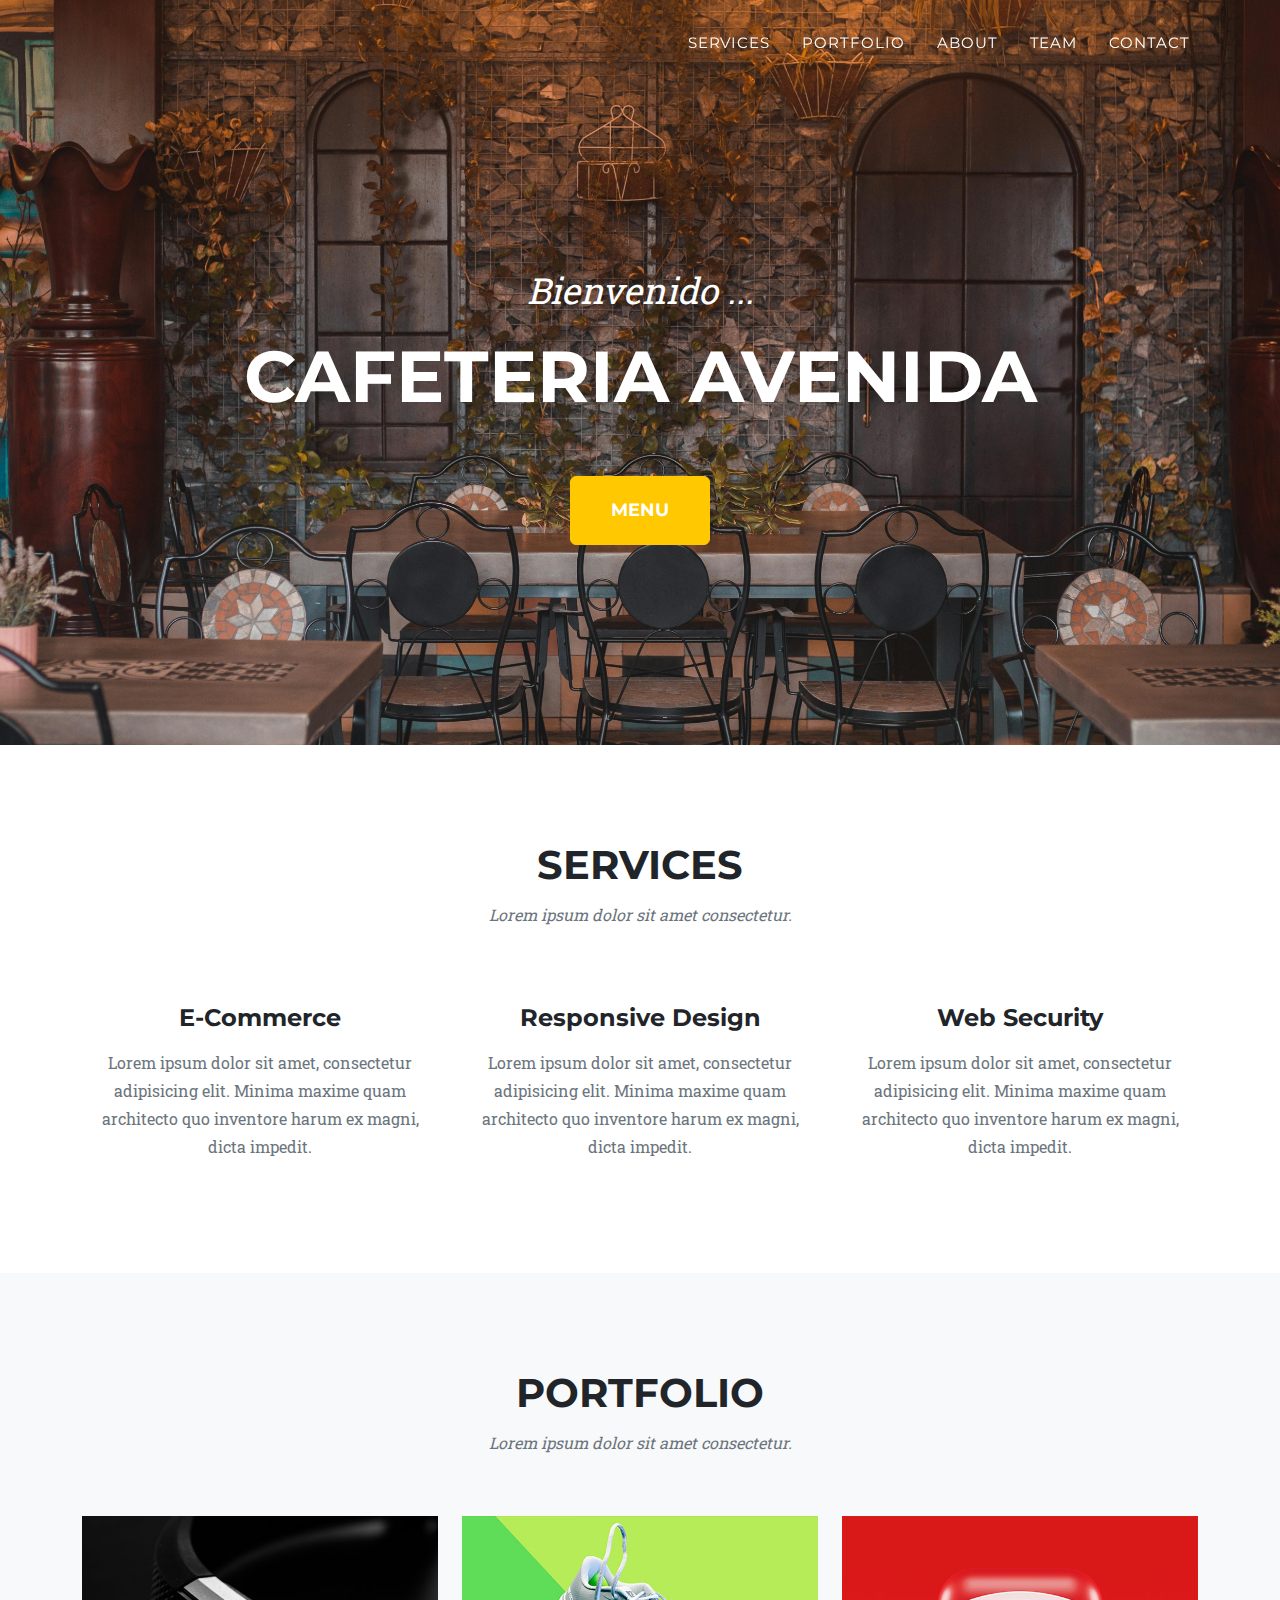
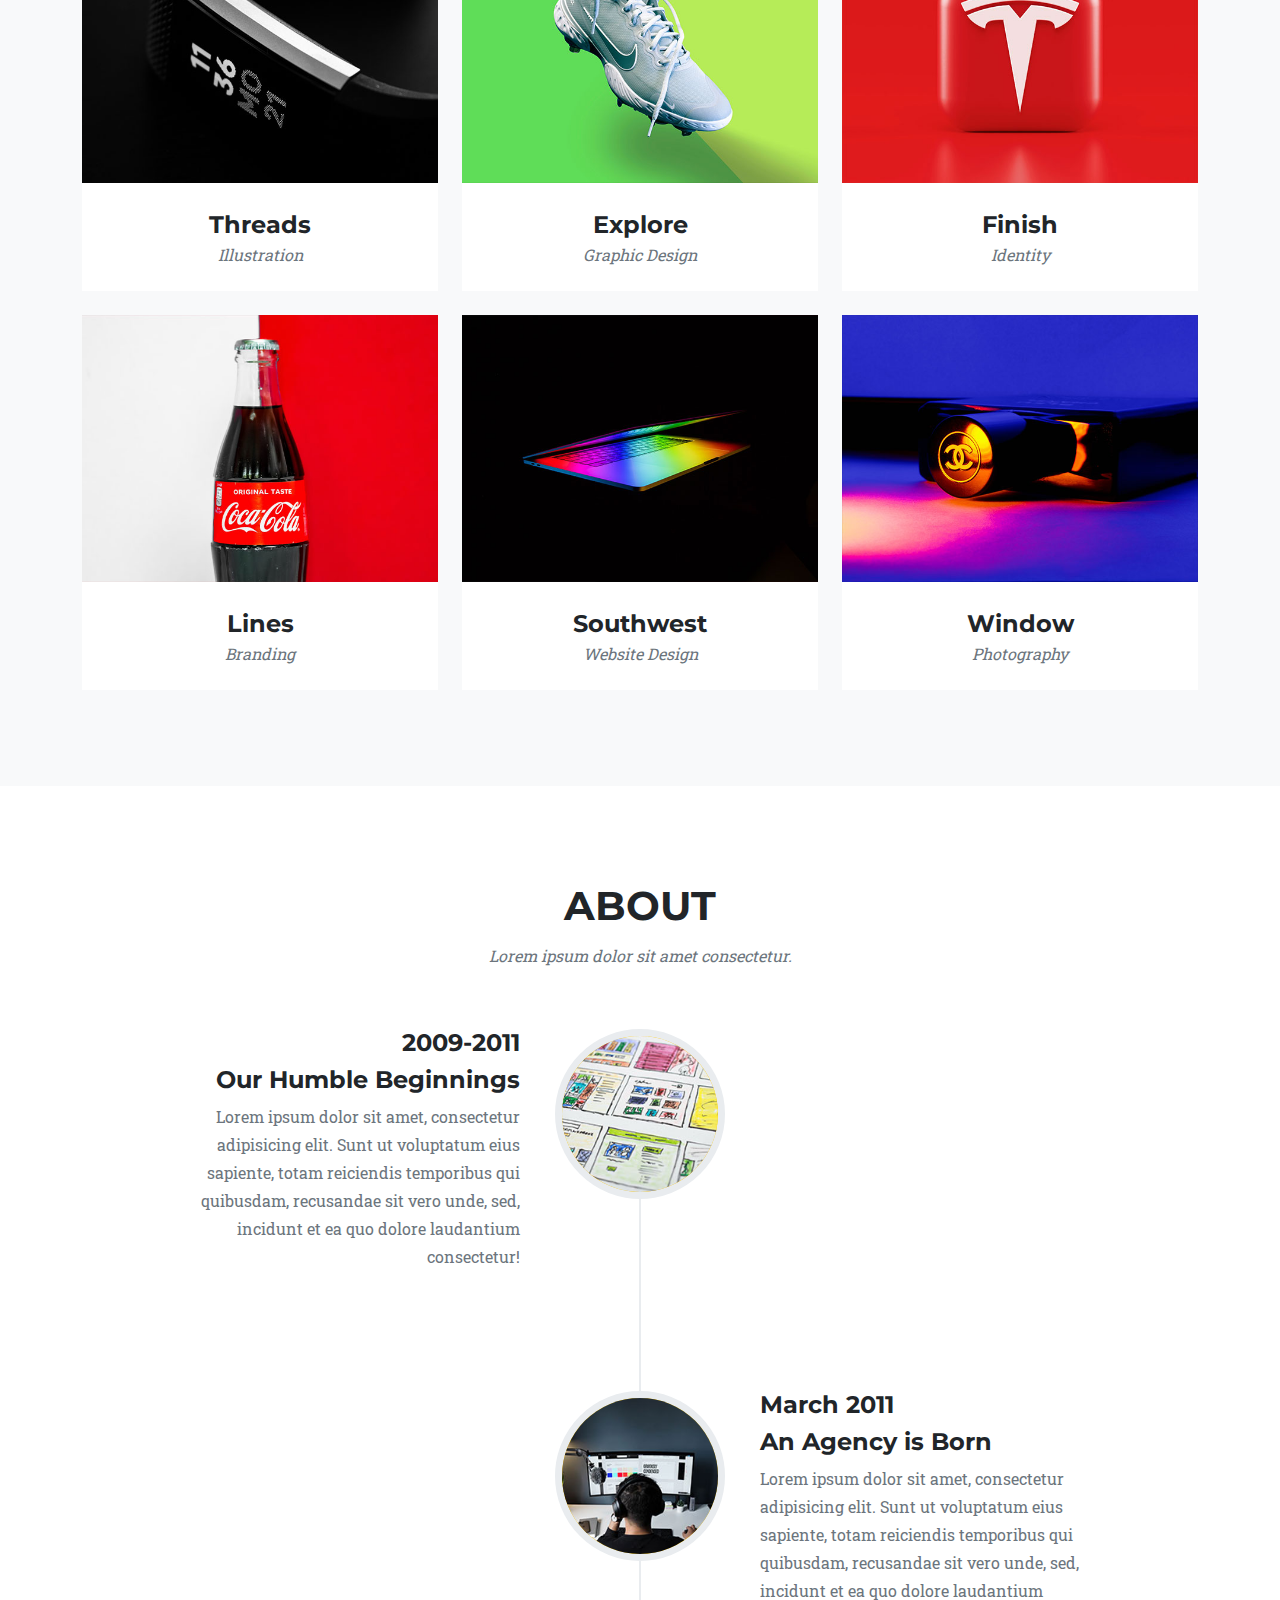
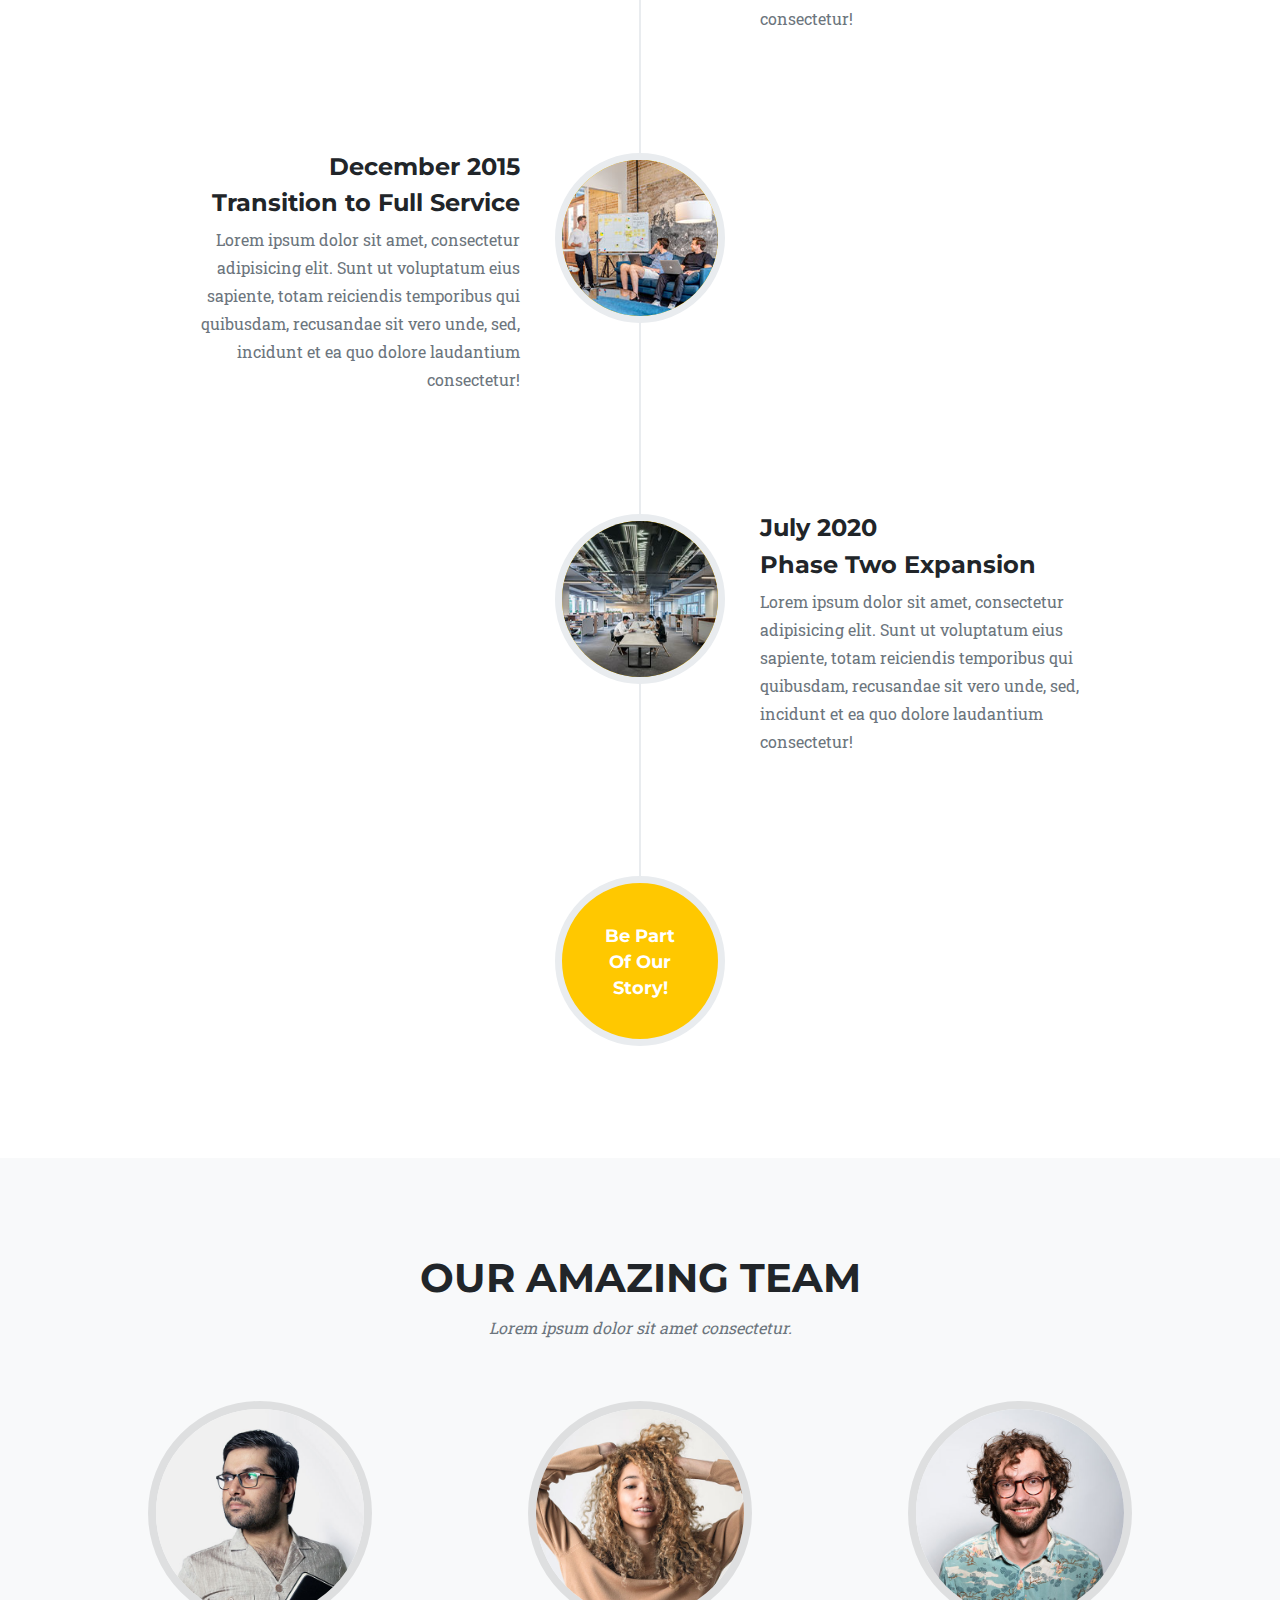
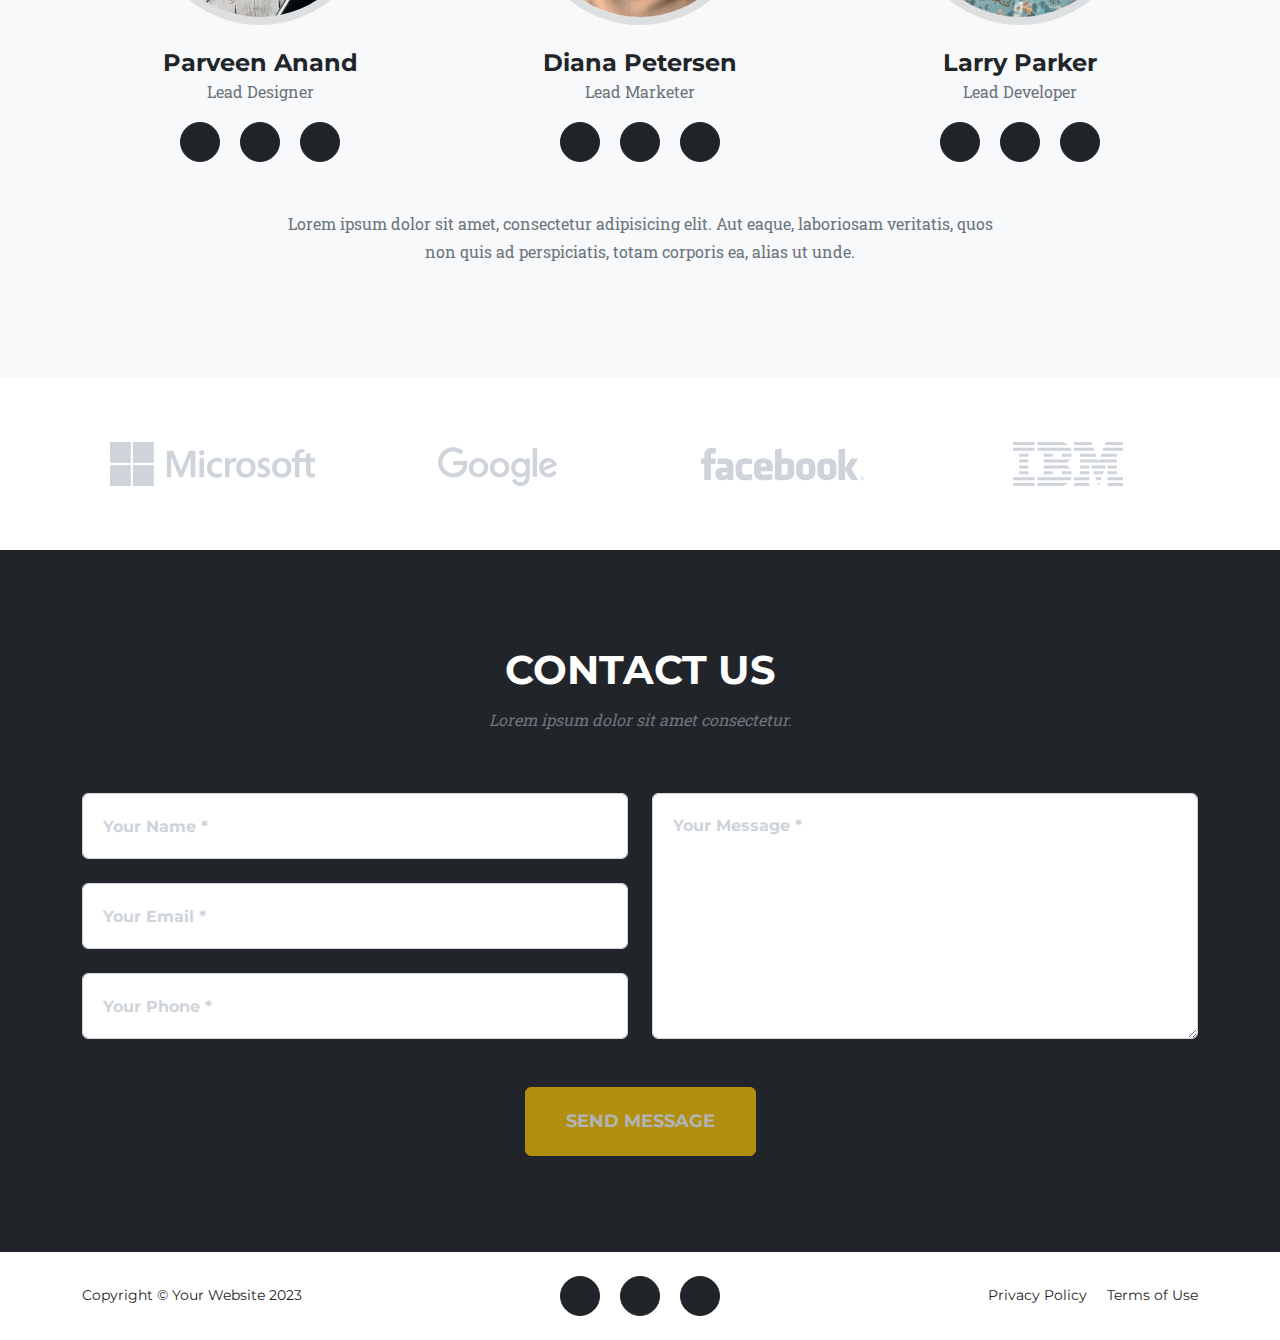
==== index.html @ 764463c7 "primer commit" ====
<!DOCTYPE html>
<html lang="en">
    <head>
        <meta charset="utf-8" />
        <meta name="viewport" content="width=device-width, initial-scale=1, shrink-to-fit=no" />
        <meta name="description" content="" />
        <meta name="author" content="Aguirre Cristian" />
        <title>Cafeteria Avenida</title>
      
        <link rel="icon" type="image/x-icon" href="assets/favicon.ico" />
      
        <script src="https://use.fontawesome.com/releases/v6.3.0/js/all.js" crossorigin="anonymous"></script>
        
        <link href="https://fonts.googleapis.com/css?family=Montserrat:400,700" rel="stylesheet" type="text/css" />
        <link href="https://fonts.googleapis.com/css?family=Roboto+Slab:400,100,300,700" rel="stylesheet" type="text/css" />
        
        <link href="css/styles.css" rel="stylesheet" />
    </head>
    <body id="page-top">
       
        <nav class="navbar navbar-expand-lg navbar-dark fixed-top" id="mainNav">
            <div class="container">
               
                <button class="navbar-toggler" type="button" data-bs-toggle="collapse" data-bs-target="#navbarResponsive" aria-controls="navbarResponsive" aria-expanded="false" aria-label="Toggle navigation">
                    Menu
                    <i class="fas fa-bars ms-1"></i>
                </button>
                <div class="collapse navbar-collapse" id="navbarResponsive">
                    <ul class="navbar-nav text-uppercase ms-auto py-4 py-lg-0">
                        <li class="nav-item"><a class="nav-link" href="#services">Services</a></li>
                        <li class="nav-item"><a class="nav-link" href="#portfolio">Portfolio</a></li>
                        <li class="nav-item"><a class="nav-link" href="#about">About</a></li>
                        <li class="nav-item"><a class="nav-link" href="#team">Team</a></li>
                        <li class="nav-item"><a class="nav-link" href="#contact">Contact</a></li>
                    </ul>
                </div>
            </div>
        </nav>
       
        <header class="masthead">
            <div class="container">
                <div class="masthead-subheading">Bienvenido ... </div>
                <div class="masthead-heading text-uppercase">Cafeteria Avenida</div>
                <a class="btn btn-primary btn-xl text-uppercase" href="#services">Menu</a>
            </div>
        </header>
       
        <section class="page-section" id="services">
            <div class="container">
                <div class="text-center">
                    <h2 class="section-heading text-uppercase">Services</h2>
                    <h3 class="section-subheading text-muted">Lorem ipsum dolor sit amet consectetur.</h3>
                </div>
                <div class="row text-center">
                    <div class="col-md-4">
                        <span class="fa-stack fa-4x">
                            <i class="fas fa-circle fa-stack-2x text-primary"></i>
                            <i class="fas fa-shopping-cart fa-stack-1x fa-inverse"></i>
                        </span>
                        <h4 class="my-3">E-Commerce</h4>
                        <p class="text-muted">Lorem ipsum dolor sit amet, consectetur adipisicing elit. Minima maxime quam architecto quo inventore harum ex magni, dicta impedit.</p>
                    </div>
                    <div class="col-md-4">
                        <span class="fa-stack fa-4x">
                            <i class="fas fa-circle fa-stack-2x text-primary"></i>
                            <i class="fas fa-laptop fa-stack-1x fa-inverse"></i>
                        </span>
                        <h4 class="my-3">Responsive Design</h4>
                        <p class="text-muted">Lorem ipsum dolor sit amet, consectetur adipisicing elit. Minima maxime quam architecto quo inventore harum ex magni, dicta impedit.</p>
                    </div>
                    <div class="col-md-4">
                        <span class="fa-stack fa-4x">
                            <i class="fas fa-circle fa-stack-2x text-primary"></i>
                            <i class="fas fa-lock fa-stack-1x fa-inverse"></i>
                        </span>
                        <h4 class="my-3">Web Security</h4>
                        <p class="text-muted">Lorem ipsum dolor sit amet, consectetur adipisicing elit. Minima maxime quam architecto quo inventore harum ex magni, dicta impedit.</p>
                    </div>
                </div>
            </div>
        </section>
        <!-- Portfolio Grid-->
        <section class="page-section bg-light" id="portfolio">
            <div class="container">
                <div class="text-center">
                    <h2 class="section-heading text-uppercase">Portfolio</h2>
                    <h3 class="section-subheading text-muted">Lorem ipsum dolor sit amet consectetur.</h3>
                </div>
                <div class="row">
                    <div class="col-lg-4 col-sm-6 mb-4">
                        <!-- Portfolio item 1-->
                        <div class="portfolio-item">
                            <a class="portfolio-link" data-bs-toggle="modal" href="#portfolioModal1">
                                <div class="portfolio-hover">
                                    <div class="portfolio-hover-content"><i class="fas fa-plus fa-3x"></i></div>
                                </div>
                                <img class="img-fluid" src="assets/img/portfolio/1.jpg" alt="..." />
                            </a>
                            <div class="portfolio-caption">
                                <div class="portfolio-caption-heading">Threads</div>
                                <div class="portfolio-caption-subheading text-muted">Illustration</div>
                            </div>
                        </div>
                    </div>
                    <div class="col-lg-4 col-sm-6 mb-4">
                        <!-- Portfolio item 2-->
                        <div class="portfolio-item">
                            <a class="portfolio-link" data-bs-toggle="modal" href="#portfolioModal2">
                                <div class="portfolio-hover">
                                    <div class="portfolio-hover-content"><i class="fas fa-plus fa-3x"></i></div>
                                </div>
                                <img class="img-fluid" src="assets/img/portfolio/2.jpg" alt="..." />
                            </a>
                            <div class="portfolio-caption">
                                <div class="portfolio-caption-heading">Explore</div>
                                <div class="portfolio-caption-subheading text-muted">Graphic Design</div>
                            </div>
                        </div>
                    </div>
                    <div class="col-lg-4 col-sm-6 mb-4">
                        <!-- Portfolio item 3-->
                        <div class="portfolio-item">
                            <a class="portfolio-link" data-bs-toggle="modal" href="#portfolioModal3">
                                <div class="portfolio-hover">
                                    <div class="portfolio-hover-content"><i class="fas fa-plus fa-3x"></i></div>
                                </div>
                                <img class="img-fluid" src="assets/img/portfolio/3.jpg" alt="..." />
                            </a>
                            <div class="portfolio-caption">
                                <div class="portfolio-caption-heading">Finish</div>
                                <div class="portfolio-caption-subheading text-muted">Identity</div>
                            </div>
                        </div>
                    </div>
                    <div class="col-lg-4 col-sm-6 mb-4 mb-lg-0">
                        <!-- Portfolio item 4-->
                        <div class="portfolio-item">
                            <a class="portfolio-link" data-bs-toggle="modal" href="#portfolioModal4">
                                <div class="portfolio-hover">
                                    <div class="portfolio-hover-content"><i class="fas fa-plus fa-3x"></i></div>
                                </div>
                                <img class="img-fluid" src="assets/img/portfolio/4.jpg" alt="..." />
                            </a>
                            <div class="portfolio-caption">
                                <div class="portfolio-caption-heading">Lines</div>
                                <div class="portfolio-caption-subheading text-muted">Branding</div>
                            </div>
                        </div>
                    </div>
                    <div class="col-lg-4 col-sm-6 mb-4 mb-sm-0">
                        <!-- Portfolio item 5-->
                        <div class="portfolio-item">
                            <a class="portfolio-link" data-bs-toggle="modal" href="#portfolioModal5">
                                <div class="portfolio-hover">
                                    <div class="portfolio-hover-content"><i class="fas fa-plus fa-3x"></i></div>
                                </div>
                                <img class="img-fluid" src="assets/img/portfolio/5.jpg" alt="..." />
                            </a>
                            <div class="portfolio-caption">
                                <div class="portfolio-caption-heading">Southwest</div>
                                <div class="portfolio-caption-subheading text-muted">Website Design</div>
                            </div>
                        </div>
                    </div>
                    <div class="col-lg-4 col-sm-6">
                        <!-- Portfolio item 6-->
                        <div class="portfolio-item">
                            <a class="portfolio-link" data-bs-toggle="modal" href="#portfolioModal6">
                                <div class="portfolio-hover">
                                    <div class="portfolio-hover-content"><i class="fas fa-plus fa-3x"></i></div>
                                </div>
                                <img class="img-fluid" src="assets/img/portfolio/6.jpg" alt="..." />
                            </a>
                            <div class="portfolio-caption">
                                <div class="portfolio-caption-heading">Window</div>
                                <div class="portfolio-caption-subheading text-muted">Photography</div>
                            </div>
                        </div>
                    </div>
                </div>
            </div>
        </section>
        <!-- About-->
        <section class="page-section" id="about">
            <div class="container">
                <div class="text-center">
                    <h2 class="section-heading text-uppercase">About</h2>
                    <h3 class="section-subheading text-muted">Lorem ipsum dolor sit amet consectetur.</h3>
                </div>
                <ul class="timeline">
                    <li>
                        <div class="timeline-image"><img class="rounded-circle img-fluid" src="assets/img/about/1.jpg" alt="..." /></div>
                        <div class="timeline-panel">
                            <div class="timeline-heading">
                                <h4>2009-2011</h4>
                                <h4 class="subheading">Our Humble Beginnings</h4>
                            </div>
                            <div class="timeline-body"><p class="text-muted">Lorem ipsum dolor sit amet, consectetur adipisicing elit. Sunt ut voluptatum eius sapiente, totam reiciendis temporibus qui quibusdam, recusandae sit vero unde, sed, incidunt et ea quo dolore laudantium consectetur!</p></div>
                        </div>
                    </li>
                    <li class="timeline-inverted">
                        <div class="timeline-image"><img class="rounded-circle img-fluid" src="assets/img/about/2.jpg" alt="..." /></div>
                        <div class="timeline-panel">
                            <div class="timeline-heading">
                                <h4>March 2011</h4>
                                <h4 class="subheading">An Agency is Born</h4>
                            </div>
                            <div class="timeline-body"><p class="text-muted">Lorem ipsum dolor sit amet, consectetur adipisicing elit. Sunt ut voluptatum eius sapiente, totam reiciendis temporibus qui quibusdam, recusandae sit vero unde, sed, incidunt et ea quo dolore laudantium consectetur!</p></div>
                        </div>
                    </li>
                    <li>
                        <div class="timeline-image"><img class="rounded-circle img-fluid" src="assets/img/about/3.jpg" alt="..." /></div>
                        <div class="timeline-panel">
                            <div class="timeline-heading">
                                <h4>December 2015</h4>
                                <h4 class="subheading">Transition to Full Service</h4>
                            </div>
                            <div class="timeline-body"><p class="text-muted">Lorem ipsum dolor sit amet, consectetur adipisicing elit. Sunt ut voluptatum eius sapiente, totam reiciendis temporibus qui quibusdam, recusandae sit vero unde, sed, incidunt et ea quo dolore laudantium consectetur!</p></div>
                        </div>
                    </li>
                    <li class="timeline-inverted">
                        <div class="timeline-image"><img class="rounded-circle img-fluid" src="assets/img/about/4.jpg" alt="..." /></div>
                        <div class="timeline-panel">
                            <div class="timeline-heading">
                                <h4>July 2020</h4>
                                <h4 class="subheading">Phase Two Expansion</h4>
                            </div>
                            <div class="timeline-body"><p class="text-muted">Lorem ipsum dolor sit amet, consectetur adipisicing elit. Sunt ut voluptatum eius sapiente, totam reiciendis temporibus qui quibusdam, recusandae sit vero unde, sed, incidunt et ea quo dolore laudantium consectetur!</p></div>
                        </div>
                    </li>
                    <li class="timeline-inverted">
                        <div class="timeline-image">
                            <h4>
                                Be Part
                                <br />
                                Of Our
                                <br />
                                Story!
                            </h4>
                        </div>
                    </li>
                </ul>
            </div>
        </section>
        <!-- Team-->
        <section class="page-section bg-light" id="team">
            <div class="container">
                <div class="text-center">
                    <h2 class="section-heading text-uppercase">Our Amazing Team</h2>
                    <h3 class="section-subheading text-muted">Lorem ipsum dolor sit amet consectetur.</h3>
                </div>
                <div class="row">
                    <div class="col-lg-4">
                        <div class="team-member">
                            <img class="mx-auto rounded-circle" src="assets/img/team/1.jpg" alt="..." />
                            <h4>Parveen Anand</h4>
                            <p class="text-muted">Lead Designer</p>
                            <a class="btn btn-dark btn-social mx-2" href="#!" aria-label="Parveen Anand Twitter Profile"><i class="fab fa-twitter"></i></a>
                            <a class="btn btn-dark btn-social mx-2" href="#!" aria-label="Parveen Anand Facebook Profile"><i class="fab fa-facebook-f"></i></a>
                            <a class="btn btn-dark btn-social mx-2" href="#!" aria-label="Parveen Anand LinkedIn Profile"><i class="fab fa-linkedin-in"></i></a>
                        </div>
                    </div>
                    <div class="col-lg-4">
                        <div class="team-member">
                            <img class="mx-auto rounded-circle" src="assets/img/team/2.jpg" alt="..." />
                            <h4>Diana Petersen</h4>
                            <p class="text-muted">Lead Marketer</p>
                            <a class="btn btn-dark btn-social mx-2" href="#!" aria-label="Diana Petersen Twitter Profile"><i class="fab fa-twitter"></i></a>
                            <a class="btn btn-dark btn-social mx-2" href="#!" aria-label="Diana Petersen Facebook Profile"><i class="fab fa-facebook-f"></i></a>
                            <a class="btn btn-dark btn-social mx-2" href="#!" aria-label="Diana Petersen LinkedIn Profile"><i class="fab fa-linkedin-in"></i></a>
                        </div>
                    </div>
                    <div class="col-lg-4">
                        <div class="team-member">
                            <img class="mx-auto rounded-circle" src="assets/img/team/3.jpg" alt="..." />
                            <h4>Larry Parker</h4>
                            <p class="text-muted">Lead Developer</p>
                            <a class="btn btn-dark btn-social mx-2" href="#!" aria-label="Larry Parker Twitter Profile"><i class="fab fa-twitter"></i></a>
                            <a class="btn btn-dark btn-social mx-2" href="#!" aria-label="Larry Parker Facebook Profile"><i class="fab fa-facebook-f"></i></a>
                            <a class="btn btn-dark btn-social mx-2" href="#!" aria-label="Larry Parker LinkedIn Profile"><i class="fab fa-linkedin-in"></i></a>
                        </div>
                    </div>
                </div>
                <div class="row">
                    <div class="col-lg-8 mx-auto text-center"><p class="large text-muted">Lorem ipsum dolor sit amet, consectetur adipisicing elit. Aut eaque, laboriosam veritatis, quos non quis ad perspiciatis, totam corporis ea, alias ut unde.</p></div>
                </div>
            </div>
        </section>
        <!-- Clients-->
        <div class="py-5">
            <div class="container">
                <div class="row align-items-center">
                    <div class="col-md-3 col-sm-6 my-3">
                        <a href="#!"><img class="img-fluid img-brand d-block mx-auto" src="assets/img/logos/microsoft.svg" alt="..." aria-label="Microsoft Logo" /></a>
                    </div>
                    <div class="col-md-3 col-sm-6 my-3">
                        <a href="#!"><img class="img-fluid img-brand d-block mx-auto" src="assets/img/logos/google.svg" alt="..." aria-label="Google Logo" /></a>
                    </div>
                    <div class="col-md-3 col-sm-6 my-3">
                        <a href="#!"><img class="img-fluid img-brand d-block mx-auto" src="assets/img/logos/facebook.svg" alt="..." aria-label="Facebook Logo" /></a>
                    </div>
                    <div class="col-md-3 col-sm-6 my-3">
                        <a href="#!"><img class="img-fluid img-brand d-block mx-auto" src="assets/img/logos/ibm.svg" alt="..." aria-label="IBM Logo" /></a>
                    </div>
                </div>
            </div>
        </div>
        <!-- Contact-->
        <section class="page-section" id="contact">
            <div class="container">
                <div class="text-center">
                    <h2 class="section-heading text-uppercase">Contact Us</h2>
                    <h3 class="section-subheading text-muted">Lorem ipsum dolor sit amet consectetur.</h3>
                </div>
                <!-- * * * * * * * * * * * * * * *-->
                <!-- * * SB Forms Contact Form * *-->
                <!-- * * * * * * * * * * * * * * *-->
                <!-- This form is pre-integrated with SB Forms.-->
                <!-- To make this form functional, sign up at-->
                <!-- https://startbootstrap.com/solution/contact-forms-->
                <!-- to get an API token!-->
                <form id="contactForm" data-sb-form-api-token="API_TOKEN">
                    <div class="row align-items-stretch mb-5">
                        <div class="col-md-6">
                            <div class="form-group">
                                <!-- Name input-->
                                <input class="form-control" id="name" type="text" placeholder="Your Name *" data-sb-validations="required" />
                                <div class="invalid-feedback" data-sb-feedback="name:required">A name is required.</div>
                            </div>
                            <div class="form-group">
                                <!-- Email address input-->
                                <input class="form-control" id="email" type="email" placeholder="Your Email *" data-sb-validations="required,email" />
                                <div class="invalid-feedback" data-sb-feedback="email:required">An email is required.</div>
                                <div class="invalid-feedback" data-sb-feedback="email:email">Email is not valid.</div>
                            </div>
                            <div class="form-group mb-md-0">
                                <!-- Phone number input-->
                                <input class="form-control" id="phone" type="tel" placeholder="Your Phone *" data-sb-validations="required" />
                                <div class="invalid-feedback" data-sb-feedback="phone:required">A phone number is required.</div>
                            </div>
                        </div>
                        <div class="col-md-6">
                            <div class="form-group form-group-textarea mb-md-0">
                                <!-- Message input-->
                                <textarea class="form-control" id="message" placeholder="Your Message *" data-sb-validations="required"></textarea>
                                <div class="invalid-feedback" data-sb-feedback="message:required">A message is required.</div>
                            </div>
                        </div>
                    </div>
                    <!-- Submit success message-->
                    <!---->
                    <!-- This is what your users will see when the form-->
                    <!-- has successfully submitted-->
                    <div class="d-none" id="submitSuccessMessage">
                        <div class="text-center text-white mb-3">
                            <div class="fw-bolder">Form submission successful!</div>
                            To activate this form, sign up at
                            <br />
                            <a href="https://startbootstrap.com/solution/contact-forms">https://startbootstrap.com/solution/contact-forms</a>
                        </div>
                    </div>
                    <!-- Submit error message-->
                    <!---->
                    <!-- This is what your users will see when there is-->
                    <!-- an error submitting the form-->
                    <div class="d-none" id="submitErrorMessage"><div class="text-center text-danger mb-3">Error sending message!</div></div>
                    <!-- Submit Button-->
                    <div class="text-center"><button class="btn btn-primary btn-xl text-uppercase disabled" id="submitButton" type="submit">Send Message</button></div>
                </form>
            </div>
        </section>
        <!-- Footer-->
        <footer class="footer py-4">
            <div class="container">
                <div class="row align-items-center">
                    <div class="col-lg-4 text-lg-start">Copyright &copy; Your Website 2023</div>
                    <div class="col-lg-4 my-3 my-lg-0">
                        <a class="btn btn-dark btn-social mx-2" href="#!" aria-label="Twitter"><i class="fab fa-twitter"></i></a>
                        <a class="btn btn-dark btn-social mx-2" href="#!" aria-label="Facebook"><i class="fab fa-facebook-f"></i></a>
                        <a class="btn btn-dark btn-social mx-2" href="#!" aria-label="LinkedIn"><i class="fab fa-linkedin-in"></i></a>
                    </div>
                    <div class="col-lg-4 text-lg-end">
                        <a class="link-dark text-decoration-none me-3" href="#!">Privacy Policy</a>
                        <a class="link-dark text-decoration-none" href="#!">Terms of Use</a>
                    </div>
                </div>
            </div>
        </footer>
        <!-- Portfolio Modals-->
        <!-- Portfolio item 1 modal popup-->
        <div class="portfolio-modal modal fade" id="portfolioModal1" tabindex="-1" role="dialog" aria-hidden="true">
            <div class="modal-dialog">
                <div class="modal-content">
                    <div class="close-modal" data-bs-dismiss="modal"><img src="assets/img/close-icon.svg" alt="Close modal" /></div>
                    <div class="container">
                        <div class="row justify-content-center">
                            <div class="col-lg-8">
                                <div class="modal-body">
                                    <!-- Project details-->
                                    <h2 class="text-uppercase">Project Name</h2>
                                    <p class="item-intro text-muted">Lorem ipsum dolor sit amet consectetur.</p>
                                    <img class="img-fluid d-block mx-auto" src="assets/img/portfolio/1.jpg" alt="..." />
                                    <p>Use this area to describe your project. Lorem ipsum dolor sit amet, consectetur adipisicing elit. Est blanditiis dolorem culpa incidunt minus dignissimos deserunt repellat aperiam quasi sunt officia expedita beatae cupiditate, maiores repudiandae, nostrum, reiciendis facere nemo!</p>
                                    <ul class="list-inline">
                                        <li>
                                            <strong>Client:</strong>
                                            Threads
                                        </li>
                                        <li>
                                            <strong>Category:</strong>
                                            Illustration
                                        </li>
                                    </ul>
                                    <button class="btn btn-primary btn-xl text-uppercase" data-bs-dismiss="modal" type="button">
                                        <i class="fas fa-xmark me-1"></i>
                                        Close Project
                                    </button>
                                </div>
                            </div>
                        </div>
                    </div>
                </div>
            </div>
        </div>
        <!-- Portfolio item 2 modal popup-->
        <div class="portfolio-modal modal fade" id="portfolioModal2" tabindex="-1" role="dialog" aria-hidden="true">
            <div class="modal-dialog">
                <div class="modal-content">
                    <div class="close-modal" data-bs-dismiss="modal"><img src="assets/img/close-icon.svg" alt="Close modal" /></div>
                    <div class="container">
                        <div class="row justify-content-center">
                            <div class="col-lg-8">
                                <div class="modal-body">
                                    <!-- Project details-->
                                    <h2 class="text-uppercase">Project Name</h2>
                                    <p class="item-intro text-muted">Lorem ipsum dolor sit amet consectetur.</p>
                                    <img class="img-fluid d-block mx-auto" src="assets/img/portfolio/2.jpg" alt="..." />
                                    <p>Use this area to describe your project. Lorem ipsum dolor sit amet, consectetur adipisicing elit. Est blanditiis dolorem culpa incidunt minus dignissimos deserunt repellat aperiam quasi sunt officia expedita beatae cupiditate, maiores repudiandae, nostrum, reiciendis facere nemo!</p>
                                    <ul class="list-inline">
                                        <li>
                                            <strong>Client:</strong>
                                            Explore
                                        </li>
                                        <li>
                                            <strong>Category:</strong>
                                            Graphic Design
                                        </li>
                                    </ul>
                                    <button class="btn btn-primary btn-xl text-uppercase" data-bs-dismiss="modal" type="button">
                                        <i class="fas fa-xmark me-1"></i>
                                        Close Project
                                    </button>
                                </div>
                            </div>
                        </div>
                    </div>
                </div>
            </div>
        </div>
        <!-- Portfolio item 3 modal popup-->
        <div class="portfolio-modal modal fade" id="portfolioModal3" tabindex="-1" role="dialog" aria-hidden="true">
            <div class="modal-dialog">
                <div class="modal-content">
                    <div class="close-modal" data-bs-dismiss="modal"><img src="assets/img/close-icon.svg" alt="Close modal" /></div>
                    <div class="container">
                        <div class="row justify-content-center">
                            <div class="col-lg-8">
                                <div class="modal-body">
                                    <!-- Project details-->
                                    <h2 class="text-uppercase">Project Name</h2>
                                    <p class="item-intro text-muted">Lorem ipsum dolor sit amet consectetur.</p>
                                    <img class="img-fluid d-block mx-auto" src="assets/img/portfolio/3.jpg" alt="..." />
                                    <p>Use this area to describe your project. Lorem ipsum dolor sit amet, consectetur adipisicing elit. Est blanditiis dolorem culpa incidunt minus dignissimos deserunt repellat aperiam quasi sunt officia expedita beatae cupiditate, maiores repudiandae, nostrum, reiciendis facere nemo!</p>
                                    <ul class="list-inline">
                                        <li>
                                            <strong>Client:</strong>
                                            Finish
                                        </li>
                                        <li>
                                            <strong>Category:</strong>
                                            Identity
                                        </li>
                                    </ul>
                                    <button class="btn btn-primary btn-xl text-uppercase" data-bs-dismiss="modal" type="button">
                                        <i class="fas fa-xmark me-1"></i>
                                        Close Project
                                    </button>
                                </div>
                            </div>
                        </div>
                    </div>
                </div>
            </div>
        </div>
        <!-- Portfolio item 4 modal popup-->
        <div class="portfolio-modal modal fade" id="portfolioModal4" tabindex="-1" role="dialog" aria-hidden="true">
            <div class="modal-dialog">
                <div class="modal-content">
                    <div class="close-modal" data-bs-dismiss="modal"><img src="assets/img/close-icon.svg" alt="Close modal" /></div>
                    <div class="container">
                        <div class="row justify-content-center">
                            <div class="col-lg-8">
                                <div class="modal-body">
                                    <!-- Project details-->
                                    <h2 class="text-uppercase">Project Name</h2>
                                    <p class="item-intro text-muted">Lorem ipsum dolor sit amet consectetur.</p>
                                    <img class="img-fluid d-block mx-auto" src="assets/img/portfolio/4.jpg" alt="..." />
                                    <p>Use this area to describe your project. Lorem ipsum dolor sit amet, consectetur adipisicing elit. Est blanditiis dolorem culpa incidunt minus dignissimos deserunt repellat aperiam quasi sunt officia expedita beatae cupiditate, maiores repudiandae, nostrum, reiciendis facere nemo!</p>
                                    <ul class="list-inline">
                                        <li>
                                            <strong>Client:</strong>
                                            Lines
                                        </li>
                                        <li>
                                            <strong>Category:</strong>
                                            Branding
                                        </li>
                                    </ul>
                                    <button class="btn btn-primary btn-xl text-uppercase" data-bs-dismiss="modal" type="button">
                                        <i class="fas fa-xmark me-1"></i>
                                        Close Project
                                    </button>
                                </div>
                            </div>
                        </div>
                    </div>
                </div>
            </div>
        </div>
        <!-- Portfolio item 5 modal popup-->
        <div class="portfolio-modal modal fade" id="portfolioModal5" tabindex="-1" role="dialog" aria-hidden="true">
            <div class="modal-dialog">
                <div class="modal-content">
                    <div class="close-modal" data-bs-dismiss="modal"><img src="assets/img/close-icon.svg" alt="Close modal" /></div>
                    <div class="container">
                        <div class="row justify-content-center">
                            <div class="col-lg-8">
                                <div class="modal-body">
                                    <!-- Project details-->
                                    <h2 class="text-uppercase">Project Name</h2>
                                    <p class="item-intro text-muted">Lorem ipsum dolor sit amet consectetur.</p>
                                    <img class="img-fluid d-block mx-auto" src="assets/img/portfolio/5.jpg" alt="..." />
                                    <p>Use this area to describe your project. Lorem ipsum dolor sit amet, consectetur adipisicing elit. Est blanditiis dolorem culpa incidunt minus dignissimos deserunt repellat aperiam quasi sunt officia expedita beatae cupiditate, maiores repudiandae, nostrum, reiciendis facere nemo!</p>
                                    <ul class="list-inline">
                                        <li>
                                            <strong>Client:</strong>
                                            Southwest
                                        </li>
                                        <li>
                                            <strong>Category:</strong>
                                            Website Design
                                        </li>
                                    </ul>
                                    <button class="btn btn-primary btn-xl text-uppercase" data-bs-dismiss="modal" type="button">
                                        <i class="fas fa-xmark me-1"></i>
                                        Close Project
                                    </button>
                                </div>
                            </div>
                        </div>
                    </div>
                </div>
            </div>
        </div>
        <!-- Portfolio item 6 modal popup-->
        <div class="portfolio-modal modal fade" id="portfolioModal6" tabindex="-1" role="dialog" aria-hidden="true">
            <div class="modal-dialog">
                <div class="modal-content">
                    <div class="close-modal" data-bs-dismiss="modal"><img src="assets/img/close-icon.svg" alt="Close modal" /></div>
                    <div class="container">
                        <div class="row justify-content-center">
                            <div class="col-lg-8">
                                <div class="modal-body">
                                    <!-- Project details-->
                                    <h2 class="text-uppercase">Project Name</h2>
                                    <p class="item-intro text-muted">Lorem ipsum dolor sit amet consectetur.</p>
                                    <img class="img-fluid d-block mx-auto" src="assets/img/portfolio/6.jpg" alt="..." />
                                    <p>Use this area to describe your project. Lorem ipsum dolor sit amet, consectetur adipisicing elit. Est blanditiis dolorem culpa incidunt minus dignissimos deserunt repellat aperiam quasi sunt officia expedita beatae cupiditate, maiores repudiandae, nostrum, reiciendis facere nemo!</p>
                                    <ul class="list-inline">
                                        <li>
                                            <strong>Client:</strong>
                                            Window
                                        </li>
                                        <li>
                                            <strong>Category:</strong>
                                            Photography
                                        </li>
                                    </ul>
                                    <button class="btn btn-primary btn-xl text-uppercase" data-bs-dismiss="modal" type="button">
                                        <i class="fas fa-xmark me-1"></i>
                                        Close Project
                                    </button>
                                </div>
                            </div>
                        </div>
                    </div>
                </div>
            </div>
        </div>
        <!-- Bootstrap core JS-->
        <script src="https://cdn.jsdelivr.net/npm/bootstrap@5.2.3/dist/js/bootstrap.bundle.min.js"></script>
        <!-- Core theme JS-->
        <script src="js/scripts.js"></script>
        <!-- * * * * * * * * * * * * * * * * * * * * * * * * * * * * * * * * * * * * * * * *-->
        <!-- * *                               SB Forms JS                               * *-->
        <!-- * * Activate your form at https://startbootstrap.com/solution/contact-forms * *-->
        <!-- * * * * * * * * * * * * * * * * * * * * * * * * * * * * * * * * * * * * * * * *-->
        <script src="https://cdn.startbootstrap.com/sb-forms-latest.js"></script>
    </body>
</html>
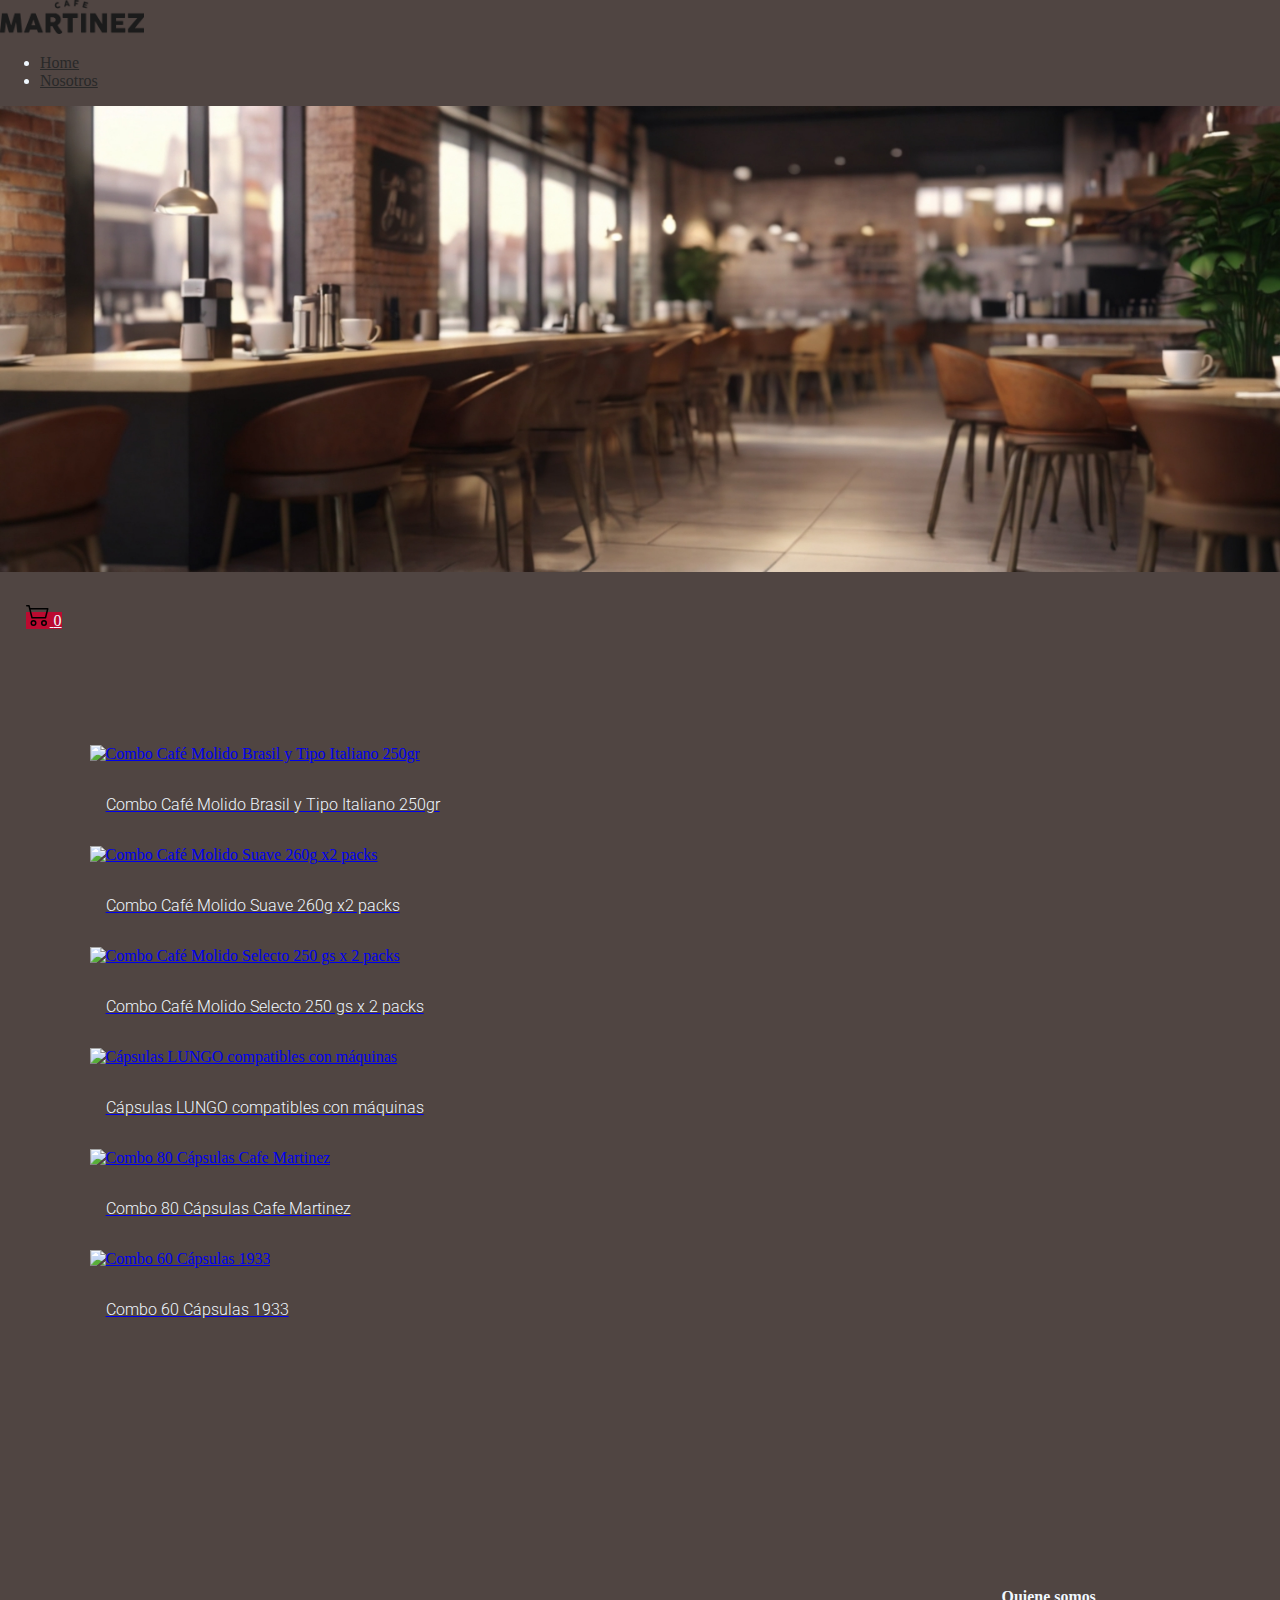
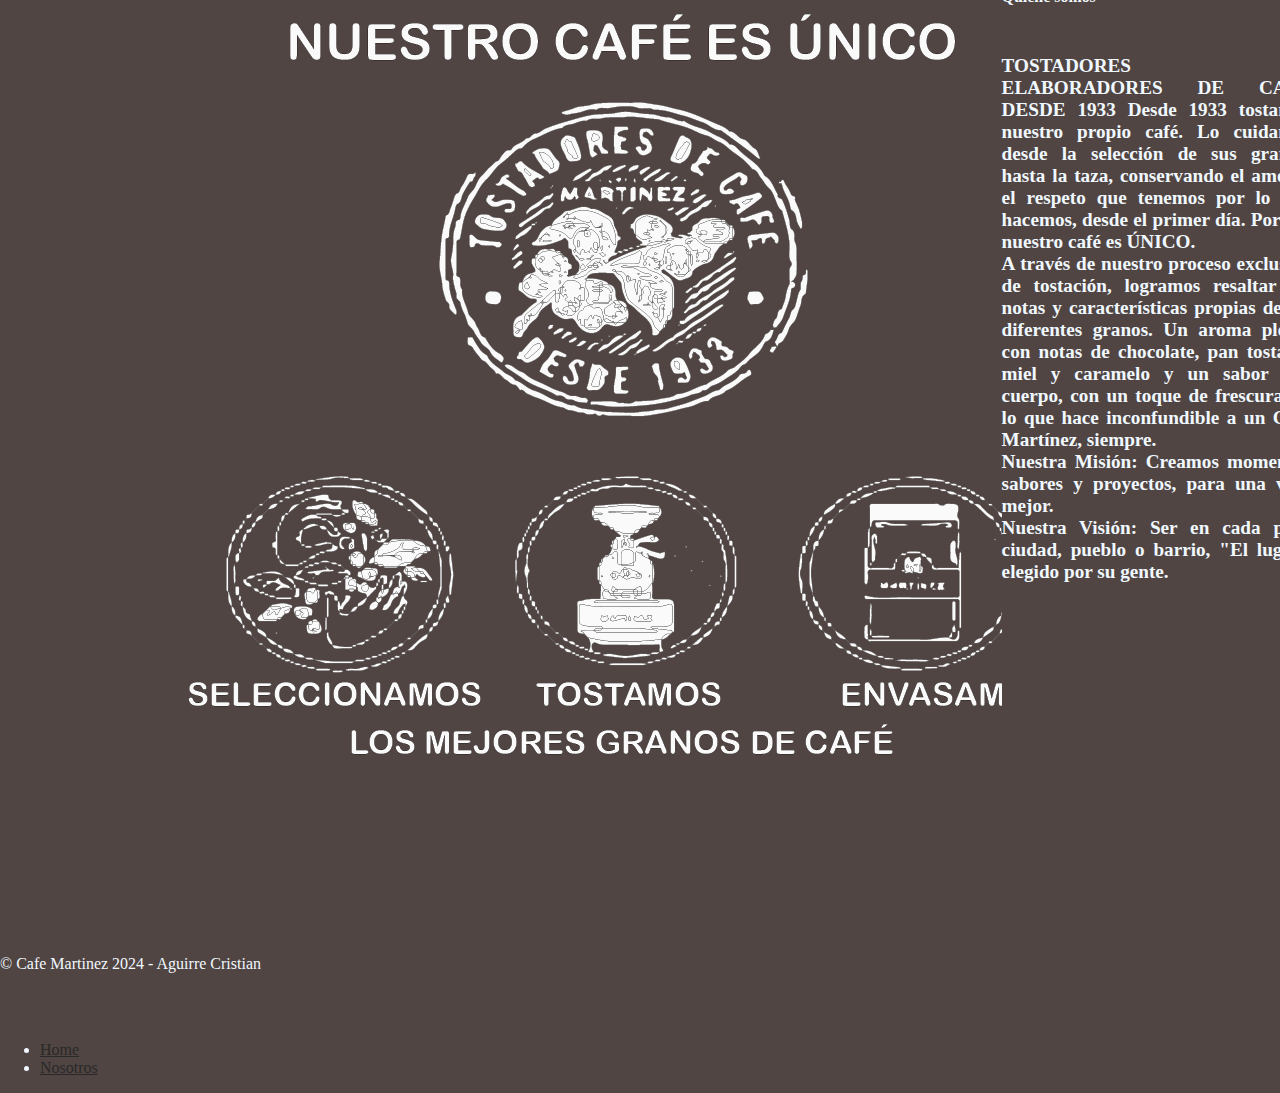
==== commit 9235b430: "Add files via upload" ====
--- a/index.html
+++ b/index.html
@@ -1,610 +1,96 @@
-<!DOCTYPE html>
+<!doctype html>
 <html lang="en">
-    <head>
-        <meta charset="utf-8" />
-        <meta name="viewport" content="width=device-width, initial-scale=1, shrink-to-fit=no" />
-        <meta name="description" content="" />
-        <meta name="author" content="Aguirre Cristian" />
-        <title>Cafeteria Avenida</title>
-      
-        <link rel="icon" type="image/x-icon" href="assets/favicon.ico" />
-      
-        <script src="https://use.fontawesome.com/releases/v6.3.0/js/all.js" crossorigin="anonymous"></script>
-        
-        <link href="https://fonts.googleapis.com/css?family=Montserrat:400,700" rel="stylesheet" type="text/css" />
-        <link href="https://fonts.googleapis.com/css?family=Roboto+Slab:400,100,300,700" rel="stylesheet" type="text/css" />
-        
-        <link href="css/styles.css" rel="stylesheet" />
-    </head>
-    <body id="page-top">
+  <head>
+    <meta charset="utf-8">
+    <meta name="viewport" content="width=device-width, initial-scale=1">
+    <title>Cafe Martinez</title>
+    <link rel="icon" href="./img/logomartinez.ico" type="image/x-icon">
+    <link href="https://cdn.jsdelivr.net/npm/bootstrap@5.3.2/dist/css/bootstrap.min.css" rel="stylesheet" integrity="sha384-T3c6CoIi6uLrA9TneNEoa7RxnatzjcDSCmG1MXxSR1GAsXEV/Dwwykc2MPK8M2HN" crossorigin="anonymous">
+    <link rel="preconnect" href="https://fonts.googleapis.com">
+    <link rel="preconnect" href="https://fonts.gstatic.com" crossorigin>
+    <link href="https://fonts.googleapis.com/css2?family=Roboto:ital,wght@0,100;0,300;0,400;0,500;0,700;0,900;1,100;1,300;1,400;1,500;1,700;1,900&display=swap" rel="stylesheet">
+    <link rel="stylesheet" href="css/estilos.css">
+    <link data-react-helmet="true" rel="shortcut icon" type="shortcut icon" sizes="32x32" href="/arquivos/cafemartinez-favicon.ico">
+  </head>
+  <body class="colorFondo">
+    <div class="container my-5">
+      <nav class="navbar bg-body-tertiary ">
+        <div class="container">
+            <a class="navbar-brand" href="index.html">
+                <img class="logo" src="./img/logo2.png" alt="Cafe Martinez" >   
+            </a> 
+            <ul class="nav justify-content-end">
+              <li class="nav-item">
+                <a class="nav-link " href="index.html">Home</a>
+              </li>
+             
+              <li class="nav-item">
+                <a class="nav-link" href="#nosotros">Nosotros</a>
+              </li>
+          </ul>
+        </div>
+      </nav>
+    <header>
+        <div >
+            <img class="fondo"  src="./img/fondo.jpg"alt="cafe martinez">
+        </div>
+        <div class="col text-end">
+          <div class="carrito">
+            <a href="carrito.html" class="btn colorFondo2 position-relative">
+              <img src="img/carrito.svg" alt="Carrito" width="24">
+              <span id="totalCarrito" class="position-absolute top-0 start-100 translate-middle badge rounded-pill bg-danger">0</span>
+           </a>  
+
+          </div>
+                           
+      </div>
        
-        <nav class="navbar navbar-expand-lg navbar-dark fixed-top" id="mainNav">
-            <div class="container">
-               
-                <button class="navbar-toggler" type="button" data-bs-toggle="collapse" data-bs-target="#navbarResponsive" aria-controls="navbarResponsive" aria-expanded="false" aria-label="Toggle navigation">
-                    Menu
-                    <i class="fas fa-bars ms-1"></i>
-                </button>
-                <div class="collapse navbar-collapse" id="navbarResponsive">
-                    <ul class="navbar-nav text-uppercase ms-auto py-4 py-lg-0">
-                        <li class="nav-item"><a class="nav-link" href="#services">Services</a></li>
-                        <li class="nav-item"><a class="nav-link" href="#portfolio">Portfolio</a></li>
-                        <li class="nav-item"><a class="nav-link" href="#about">About</a></li>
-                        <li class="nav-item"><a class="nav-link" href="#team">Team</a></li>
-                        <li class="nav-item"><a class="nav-link" href="#contact">Contact</a></li>
-                    </ul>
-                </div>
+    </header>
+        <div id="productos" class="row"></div>
+    </div>
+    <section id="nosotros" class="productos">
+     <div class="contenedor">
+          <div class="col-md-4">
+            <img src="./img/nuestro-cafe-mobile.png" class="img-fluid " alt="cafe martinez historia">
+          </div>
+         
+            <div class="card-body">
+              <h5 class="card-title">Quiene somos</h5>
+              <p class="card-text "><br>TOSTADORES Y ELABORADORES DE CAFÉ DESDE 1933
+
+                Desde 1933 tostamos nuestro propio café.
+                Lo cuidamos desde la selección de sus granos, hasta la taza, conservando el amor y el respeto que tenemos por lo que hacemos, desde el primer día. Por eso nuestro café es ÚNICO.<br>
+                A través de nuestro proceso exclusivo de tostación, logramos resaltar las notas y características propias de los diferentes granos. Un aroma pleno, con notas de chocolate, pan tostado, miel y caramelo y un sabor con cuerpo, con un toque de frescura, es lo que hace inconfundible a un Café Martínez, siempre.<br>
+                
+                <strong>Nuestra Misión:</strong>
+                Creamos momentos sabores y proyectos, para una vida mejor.<br>
+                
+                <strong>Nuestra Visión:</strong>
+                Ser en cada país, ciudad, pueblo o barrio, "El lugar" elegido por su gente.<br></p>
+              
             </div>
-        </nav>
-       
-        <header class="masthead">
-            <div class="container">
-                <div class="masthead-subheading">Bienvenido ... </div>
-                <div class="masthead-heading text-uppercase">Cafeteria Avenida</div>
-                <a class="btn btn-primary btn-xl text-uppercase" href="#services">Menu</a>
-            </div>
-        </header>
-       
-        <section class="page-section" id="services">
-            <div class="container">
-                <div class="text-center">
-                    <h2 class="section-heading text-uppercase">Services</h2>
-                    <h3 class="section-subheading text-muted">Lorem ipsum dolor sit amet consectetur.</h3>
-                </div>
-                <div class="row text-center">
-                    <div class="col-md-4">
-                        <span class="fa-stack fa-4x">
-                            <i class="fas fa-circle fa-stack-2x text-primary"></i>
-                            <i class="fas fa-shopping-cart fa-stack-1x fa-inverse"></i>
-                        </span>
-                        <h4 class="my-3">E-Commerce</h4>
-                        <p class="text-muted">Lorem ipsum dolor sit amet, consectetur adipisicing elit. Minima maxime quam architecto quo inventore harum ex magni, dicta impedit.</p>
-                    </div>
-                    <div class="col-md-4">
-                        <span class="fa-stack fa-4x">
-                            <i class="fas fa-circle fa-stack-2x text-primary"></i>
-                            <i class="fas fa-laptop fa-stack-1x fa-inverse"></i>
-                        </span>
-                        <h4 class="my-3">Responsive Design</h4>
-                        <p class="text-muted">Lorem ipsum dolor sit amet, consectetur adipisicing elit. Minima maxime quam architecto quo inventore harum ex magni, dicta impedit.</p>
-                    </div>
-                    <div class="col-md-4">
-                        <span class="fa-stack fa-4x">
-                            <i class="fas fa-circle fa-stack-2x text-primary"></i>
-                            <i class="fas fa-lock fa-stack-1x fa-inverse"></i>
-                        </span>
-                        <h4 class="my-3">Web Security</h4>
-                        <p class="text-muted">Lorem ipsum dolor sit amet, consectetur adipisicing elit. Minima maxime quam architecto quo inventore harum ex magni, dicta impedit.</p>
-                    </div>
-                </div>
-            </div>
-        </section>
-        <!-- Portfolio Grid-->
-        <section class="page-section bg-light" id="portfolio">
-            <div class="container">
-                <div class="text-center">
-                    <h2 class="section-heading text-uppercase">Portfolio</h2>
-                    <h3 class="section-subheading text-muted">Lorem ipsum dolor sit amet consectetur.</h3>
-                </div>
-                <div class="row">
-                    <div class="col-lg-4 col-sm-6 mb-4">
-                        <!-- Portfolio item 1-->
-                        <div class="portfolio-item">
-                            <a class="portfolio-link" data-bs-toggle="modal" href="#portfolioModal1">
-                                <div class="portfolio-hover">
-                                    <div class="portfolio-hover-content"><i class="fas fa-plus fa-3x"></i></div>
-                                </div>
-                                <img class="img-fluid" src="assets/img/portfolio/1.jpg" alt="..." />
-                            </a>
-                            <div class="portfolio-caption">
-                                <div class="portfolio-caption-heading">Threads</div>
-                                <div class="portfolio-caption-subheading text-muted">Illustration</div>
-                            </div>
-                        </div>
-                    </div>
-                    <div class="col-lg-4 col-sm-6 mb-4">
-                        <!-- Portfolio item 2-->
-                        <div class="portfolio-item">
-                            <a class="portfolio-link" data-bs-toggle="modal" href="#portfolioModal2">
-                                <div class="portfolio-hover">
-                                    <div class="portfolio-hover-content"><i class="fas fa-plus fa-3x"></i></div>
-                                </div>
-                                <img class="img-fluid" src="assets/img/portfolio/2.jpg" alt="..." />
-                            </a>
-                            <div class="portfolio-caption">
-                                <div class="portfolio-caption-heading">Explore</div>
-                                <div class="portfolio-caption-subheading text-muted">Graphic Design</div>
-                            </div>
-                        </div>
-                    </div>
-                    <div class="col-lg-4 col-sm-6 mb-4">
-                        <!-- Portfolio item 3-->
-                        <div class="portfolio-item">
-                            <a class="portfolio-link" data-bs-toggle="modal" href="#portfolioModal3">
-                                <div class="portfolio-hover">
-                                    <div class="portfolio-hover-content"><i class="fas fa-plus fa-3x"></i></div>
-                                </div>
-                                <img class="img-fluid" src="assets/img/portfolio/3.jpg" alt="..." />
-                            </a>
-                            <div class="portfolio-caption">
-                                <div class="portfolio-caption-heading">Finish</div>
-                                <div class="portfolio-caption-subheading text-muted">Identity</div>
-                            </div>
-                        </div>
-                    </div>
-                    <div class="col-lg-4 col-sm-6 mb-4 mb-lg-0">
-                        <!-- Portfolio item 4-->
-                        <div class="portfolio-item">
-                            <a class="portfolio-link" data-bs-toggle="modal" href="#portfolioModal4">
-                                <div class="portfolio-hover">
-                                    <div class="portfolio-hover-content"><i class="fas fa-plus fa-3x"></i></div>
-                                </div>
-                                <img class="img-fluid" src="assets/img/portfolio/4.jpg" alt="..." />
-                            </a>
-                            <div class="portfolio-caption">
-                                <div class="portfolio-caption-heading">Lines</div>
-                                <div class="portfolio-caption-subheading text-muted">Branding</div>
-                            </div>
-                        </div>
-                    </div>
-                    <div class="col-lg-4 col-sm-6 mb-4 mb-sm-0">
-                        <!-- Portfolio item 5-->
-                        <div class="portfolio-item">
-                            <a class="portfolio-link" data-bs-toggle="modal" href="#portfolioModal5">
-                                <div class="portfolio-hover">
-                                    <div class="portfolio-hover-content"><i class="fas fa-plus fa-3x"></i></div>
-                                </div>
-                                <img class="img-fluid" src="assets/img/portfolio/5.jpg" alt="..." />
-                            </a>
-                            <div class="portfolio-caption">
-                                <div class="portfolio-caption-heading">Southwest</div>
-                                <div class="portfolio-caption-subheading text-muted">Website Design</div>
-                            </div>
-                        </div>
-                    </div>
-                    <div class="col-lg-4 col-sm-6">
-                        <!-- Portfolio item 6-->
-                        <div class="portfolio-item">
-                            <a class="portfolio-link" data-bs-toggle="modal" href="#portfolioModal6">
-                                <div class="portfolio-hover">
-                                    <div class="portfolio-hover-content"><i class="fas fa-plus fa-3x"></i></div>
-                                </div>
-                                <img class="img-fluid" src="assets/img/portfolio/6.jpg" alt="..." />
-                            </a>
-                            <div class="portfolio-caption">
-                                <div class="portfolio-caption-heading">Window</div>
-                                <div class="portfolio-caption-subheading text-muted">Photography</div>
-                            </div>
-                        </div>
-                    </div>
-                </div>
-            </div>
-        </section>
-        <!-- About-->
-        <section class="page-section" id="about">
-            <div class="container">
-                <div class="text-center">
-                    <h2 class="section-heading text-uppercase">About</h2>
-                    <h3 class="section-subheading text-muted">Lorem ipsum dolor sit amet consectetur.</h3>
-                </div>
-                <ul class="timeline">
-                    <li>
-                        <div class="timeline-image"><img class="rounded-circle img-fluid" src="assets/img/about/1.jpg" alt="..." /></div>
-                        <div class="timeline-panel">
-                            <div class="timeline-heading">
-                                <h4>2009-2011</h4>
-                                <h4 class="subheading">Our Humble Beginnings</h4>
-                            </div>
-                            <div class="timeline-body"><p class="text-muted">Lorem ipsum dolor sit amet, consectetur adipisicing elit. Sunt ut voluptatum eius sapiente, totam reiciendis temporibus qui quibusdam, recusandae sit vero unde, sed, incidunt et ea quo dolore laudantium consectetur!</p></div>
-                        </div>
-                    </li>
-                    <li class="timeline-inverted">
-                        <div class="timeline-image"><img class="rounded-circle img-fluid" src="assets/img/about/2.jpg" alt="..." /></div>
-                        <div class="timeline-panel">
-                            <div class="timeline-heading">
-                                <h4>March 2011</h4>
-                                <h4 class="subheading">An Agency is Born</h4>
-                            </div>
-                            <div class="timeline-body"><p class="text-muted">Lorem ipsum dolor sit amet, consectetur adipisicing elit. Sunt ut voluptatum eius sapiente, totam reiciendis temporibus qui quibusdam, recusandae sit vero unde, sed, incidunt et ea quo dolore laudantium consectetur!</p></div>
-                        </div>
-                    </li>
-                    <li>
-                        <div class="timeline-image"><img class="rounded-circle img-fluid" src="assets/img/about/3.jpg" alt="..." /></div>
-                        <div class="timeline-panel">
-                            <div class="timeline-heading">
-                                <h4>December 2015</h4>
-                                <h4 class="subheading">Transition to Full Service</h4>
-                            </div>
-                            <div class="timeline-body"><p class="text-muted">Lorem ipsum dolor sit amet, consectetur adipisicing elit. Sunt ut voluptatum eius sapiente, totam reiciendis temporibus qui quibusdam, recusandae sit vero unde, sed, incidunt et ea quo dolore laudantium consectetur!</p></div>
-                        </div>
-                    </li>
-                    <li class="timeline-inverted">
-                        <div class="timeline-image"><img class="rounded-circle img-fluid" src="assets/img/about/4.jpg" alt="..." /></div>
-                        <div class="timeline-panel">
-                            <div class="timeline-heading">
-                                <h4>July 2020</h4>
-                                <h4 class="subheading">Phase Two Expansion</h4>
-                            </div>
-                            <div class="timeline-body"><p class="text-muted">Lorem ipsum dolor sit amet, consectetur adipisicing elit. Sunt ut voluptatum eius sapiente, totam reiciendis temporibus qui quibusdam, recusandae sit vero unde, sed, incidunt et ea quo dolore laudantium consectetur!</p></div>
-                        </div>
-                    </li>
-                    <li class="timeline-inverted">
-                        <div class="timeline-image">
-                            <h4>
-                                Be Part
-                                <br />
-                                Of Our
-                                <br />
-                                Story!
-                            </h4>
-                        </div>
-                    </li>
-                </ul>
-            </div>
-        </section>
-        <!-- Team-->
-        <section class="page-section bg-light" id="team">
-            <div class="container">
-                <div class="text-center">
-                    <h2 class="section-heading text-uppercase">Our Amazing Team</h2>
-                    <h3 class="section-subheading text-muted">Lorem ipsum dolor sit amet consectetur.</h3>
-                </div>
-                <div class="row">
-                    <div class="col-lg-4">
-                        <div class="team-member">
-                            <img class="mx-auto rounded-circle" src="assets/img/team/1.jpg" alt="..." />
-                            <h4>Parveen Anand</h4>
-                            <p class="text-muted">Lead Designer</p>
-                            <a class="btn btn-dark btn-social mx-2" href="#!" aria-label="Parveen Anand Twitter Profile"><i class="fab fa-twitter"></i></a>
-                            <a class="btn btn-dark btn-social mx-2" href="#!" aria-label="Parveen Anand Facebook Profile"><i class="fab fa-facebook-f"></i></a>
-                            <a class="btn btn-dark btn-social mx-2" href="#!" aria-label="Parveen Anand LinkedIn Profile"><i class="fab fa-linkedin-in"></i></a>
-                        </div>
-                    </div>
-                    <div class="col-lg-4">
-                        <div class="team-member">
-                            <img class="mx-auto rounded-circle" src="assets/img/team/2.jpg" alt="..." />
-                            <h4>Diana Petersen</h4>
-                            <p class="text-muted">Lead Marketer</p>
-                            <a class="btn btn-dark btn-social mx-2" href="#!" aria-label="Diana Petersen Twitter Profile"><i class="fab fa-twitter"></i></a>
-                            <a class="btn btn-dark btn-social mx-2" href="#!" aria-label="Diana Petersen Facebook Profile"><i class="fab fa-facebook-f"></i></a>
-                            <a class="btn btn-dark btn-social mx-2" href="#!" aria-label="Diana Petersen LinkedIn Profile"><i class="fab fa-linkedin-in"></i></a>
-                        </div>
-                    </div>
-                    <div class="col-lg-4">
-                        <div class="team-member">
-                            <img class="mx-auto rounded-circle" src="assets/img/team/3.jpg" alt="..." />
-                            <h4>Larry Parker</h4>
-                            <p class="text-muted">Lead Developer</p>
-                            <a class="btn btn-dark btn-social mx-2" href="#!" aria-label="Larry Parker Twitter Profile"><i class="fab fa-twitter"></i></a>
-                            <a class="btn btn-dark btn-social mx-2" href="#!" aria-label="Larry Parker Facebook Profile"><i class="fab fa-facebook-f"></i></a>
-                            <a class="btn btn-dark btn-social mx-2" href="#!" aria-label="Larry Parker LinkedIn Profile"><i class="fab fa-linkedin-in"></i></a>
-                        </div>
-                    </div>
-                </div>
-                <div class="row">
-                    <div class="col-lg-8 mx-auto text-center"><p class="large text-muted">Lorem ipsum dolor sit amet, consectetur adipisicing elit. Aut eaque, laboriosam veritatis, quos non quis ad perspiciatis, totam corporis ea, alias ut unde.</p></div>
-                </div>
-            </div>
-        </section>
-        <!-- Clients-->
-        <div class="py-5">
-            <div class="container">
-                <div class="row align-items-center">
-                    <div class="col-md-3 col-sm-6 my-3">
-                        <a href="#!"><img class="img-fluid img-brand d-block mx-auto" src="assets/img/logos/microsoft.svg" alt="..." aria-label="Microsoft Logo" /></a>
-                    </div>
-                    <div class="col-md-3 col-sm-6 my-3">
-                        <a href="#!"><img class="img-fluid img-brand d-block mx-auto" src="assets/img/logos/google.svg" alt="..." aria-label="Google Logo" /></a>
-                    </div>
-                    <div class="col-md-3 col-sm-6 my-3">
-                        <a href="#!"><img class="img-fluid img-brand d-block mx-auto" src="assets/img/logos/facebook.svg" alt="..." aria-label="Facebook Logo" /></a>
-                    </div>
-                    <div class="col-md-3 col-sm-6 my-3">
-                        <a href="#!"><img class="img-fluid img-brand d-block mx-auto" src="assets/img/logos/ibm.svg" alt="..." aria-label="IBM Logo" /></a>
-                    </div>
-                </div>
-            </div>
+          </div>
         </div>
-        <!-- Contact-->
-        <section class="page-section" id="contact">
-            <div class="container">
-                <div class="text-center">
-                    <h2 class="section-heading text-uppercase">Contact Us</h2>
-                    <h3 class="section-subheading text-muted">Lorem ipsum dolor sit amet consectetur.</h3>
-                </div>
-                <!-- * * * * * * * * * * * * * * *-->
-                <!-- * * SB Forms Contact Form * *-->
-                <!-- * * * * * * * * * * * * * * *-->
-                <!-- This form is pre-integrated with SB Forms.-->
-                <!-- To make this form functional, sign up at-->
-                <!-- https://startbootstrap.com/solution/contact-forms-->
-                <!-- to get an API token!-->
-                <form id="contactForm" data-sb-form-api-token="API_TOKEN">
-                    <div class="row align-items-stretch mb-5">
-                        <div class="col-md-6">
-                            <div class="form-group">
-                                <!-- Name input-->
-                                <input class="form-control" id="name" type="text" placeholder="Your Name *" data-sb-validations="required" />
-                                <div class="invalid-feedback" data-sb-feedback="name:required">A name is required.</div>
-                            </div>
-                            <div class="form-group">
-                                <!-- Email address input-->
-                                <input class="form-control" id="email" type="email" placeholder="Your Email *" data-sb-validations="required,email" />
-                                <div class="invalid-feedback" data-sb-feedback="email:required">An email is required.</div>
-                                <div class="invalid-feedback" data-sb-feedback="email:email">Email is not valid.</div>
-                            </div>
-                            <div class="form-group mb-md-0">
-                                <!-- Phone number input-->
-                                <input class="form-control" id="phone" type="tel" placeholder="Your Phone *" data-sb-validations="required" />
-                                <div class="invalid-feedback" data-sb-feedback="phone:required">A phone number is required.</div>
-                            </div>
-                        </div>
-                        <div class="col-md-6">
-                            <div class="form-group form-group-textarea mb-md-0">
-                                <!-- Message input-->
-                                <textarea class="form-control" id="message" placeholder="Your Message *" data-sb-validations="required"></textarea>
-                                <div class="invalid-feedback" data-sb-feedback="message:required">A message is required.</div>
-                            </div>
-                        </div>
-                    </div>
-                    <!-- Submit success message-->
-                    <!---->
-                    <!-- This is what your users will see when the form-->
-                    <!-- has successfully submitted-->
-                    <div class="d-none" id="submitSuccessMessage">
-                        <div class="text-center text-white mb-3">
-                            <div class="fw-bolder">Form submission successful!</div>
-                            To activate this form, sign up at
-                            <br />
-                            <a href="https://startbootstrap.com/solution/contact-forms">https://startbootstrap.com/solution/contact-forms</a>
-                        </div>
-                    </div>
-                    <!-- Submit error message-->
-                    <!---->
-                    <!-- This is what your users will see when there is-->
-                    <!-- an error submitting the form-->
-                    <div class="d-none" id="submitErrorMessage"><div class="text-center text-danger mb-3">Error sending message!</div></div>
-                    <!-- Submit Button-->
-                    <div class="text-center"><button class="btn btn-primary btn-xl text-uppercase disabled" id="submitButton" type="submit">Send Message</button></div>
-                </form>
-            </div>
-        </section>
-        <!-- Footer-->
-        <footer class="footer py-4">
-            <div class="container">
-                <div class="row align-items-center">
-                    <div class="col-lg-4 text-lg-start">Copyright &copy; Your Website 2023</div>
-                    <div class="col-lg-4 my-3 my-lg-0">
-                        <a class="btn btn-dark btn-social mx-2" href="#!" aria-label="Twitter"><i class="fab fa-twitter"></i></a>
-                        <a class="btn btn-dark btn-social mx-2" href="#!" aria-label="Facebook"><i class="fab fa-facebook-f"></i></a>
-                        <a class="btn btn-dark btn-social mx-2" href="#!" aria-label="LinkedIn"><i class="fab fa-linkedin-in"></i></a>
-                    </div>
-                    <div class="col-lg-4 text-lg-end">
-                        <a class="link-dark text-decoration-none me-3" href="#!">Privacy Policy</a>
-                        <a class="link-dark text-decoration-none" href="#!">Terms of Use</a>
-                    </div>
-                </div>
-            </div>
-        </footer>
-        <!-- Portfolio Modals-->
-        <!-- Portfolio item 1 modal popup-->
-        <div class="portfolio-modal modal fade" id="portfolioModal1" tabindex="-1" role="dialog" aria-hidden="true">
-            <div class="modal-dialog">
-                <div class="modal-content">
-                    <div class="close-modal" data-bs-dismiss="modal"><img src="assets/img/close-icon.svg" alt="Close modal" /></div>
-                    <div class="container">
-                        <div class="row justify-content-center">
-                            <div class="col-lg-8">
-                                <div class="modal-body">
-                                    <!-- Project details-->
-                                    <h2 class="text-uppercase">Project Name</h2>
-                                    <p class="item-intro text-muted">Lorem ipsum dolor sit amet consectetur.</p>
-                                    <img class="img-fluid d-block mx-auto" src="assets/img/portfolio/1.jpg" alt="..." />
-                                    <p>Use this area to describe your project. Lorem ipsum dolor sit amet, consectetur adipisicing elit. Est blanditiis dolorem culpa incidunt minus dignissimos deserunt repellat aperiam quasi sunt officia expedita beatae cupiditate, maiores repudiandae, nostrum, reiciendis facere nemo!</p>
-                                    <ul class="list-inline">
-                                        <li>
-                                            <strong>Client:</strong>
-                                            Threads
-                                        </li>
-                                        <li>
-                                            <strong>Category:</strong>
-                                            Illustration
-                                        </li>
-                                    </ul>
-                                    <button class="btn btn-primary btn-xl text-uppercase" data-bs-dismiss="modal" type="button">
-                                        <i class="fas fa-xmark me-1"></i>
-                                        Close Project
-                                    </button>
-                                </div>
-                            </div>
-                        </div>
-                    </div>
-                </div>
-            </div>
-        </div>
-        <!-- Portfolio item 2 modal popup-->
-        <div class="portfolio-modal modal fade" id="portfolioModal2" tabindex="-1" role="dialog" aria-hidden="true">
-            <div class="modal-dialog">
-                <div class="modal-content">
-                    <div class="close-modal" data-bs-dismiss="modal"><img src="assets/img/close-icon.svg" alt="Close modal" /></div>
-                    <div class="container">
-                        <div class="row justify-content-center">
-                            <div class="col-lg-8">
-                                <div class="modal-body">
-                                    <!-- Project details-->
-                                    <h2 class="text-uppercase">Project Name</h2>
-                                    <p class="item-intro text-muted">Lorem ipsum dolor sit amet consectetur.</p>
-                                    <img class="img-fluid d-block mx-auto" src="assets/img/portfolio/2.jpg" alt="..." />
-                                    <p>Use this area to describe your project. Lorem ipsum dolor sit amet, consectetur adipisicing elit. Est blanditiis dolorem culpa incidunt minus dignissimos deserunt repellat aperiam quasi sunt officia expedita beatae cupiditate, maiores repudiandae, nostrum, reiciendis facere nemo!</p>
-                                    <ul class="list-inline">
-                                        <li>
-                                            <strong>Client:</strong>
-                                            Explore
-                                        </li>
-                                        <li>
-                                            <strong>Category:</strong>
-                                            Graphic Design
-                                        </li>
-                                    </ul>
-                                    <button class="btn btn-primary btn-xl text-uppercase" data-bs-dismiss="modal" type="button">
-                                        <i class="fas fa-xmark me-1"></i>
-                                        Close Project
-                                    </button>
-                                </div>
-                            </div>
-                        </div>
-                    </div>
-                </div>
-            </div>
-        </div>
-        <!-- Portfolio item 3 modal popup-->
-        <div class="portfolio-modal modal fade" id="portfolioModal3" tabindex="-1" role="dialog" aria-hidden="true">
-            <div class="modal-dialog">
-                <div class="modal-content">
-                    <div class="close-modal" data-bs-dismiss="modal"><img src="assets/img/close-icon.svg" alt="Close modal" /></div>
-                    <div class="container">
-                        <div class="row justify-content-center">
-                            <div class="col-lg-8">
-                                <div class="modal-body">
-                                    <!-- Project details-->
-                                    <h2 class="text-uppercase">Project Name</h2>
-                                    <p class="item-intro text-muted">Lorem ipsum dolor sit amet consectetur.</p>
-                                    <img class="img-fluid d-block mx-auto" src="assets/img/portfolio/3.jpg" alt="..." />
-                                    <p>Use this area to describe your project. Lorem ipsum dolor sit amet, consectetur adipisicing elit. Est blanditiis dolorem culpa incidunt minus dignissimos deserunt repellat aperiam quasi sunt officia expedita beatae cupiditate, maiores repudiandae, nostrum, reiciendis facere nemo!</p>
-                                    <ul class="list-inline">
-                                        <li>
-                                            <strong>Client:</strong>
-                                            Finish
-                                        </li>
-                                        <li>
-                                            <strong>Category:</strong>
-                                            Identity
-                                        </li>
-                                    </ul>
-                                    <button class="btn btn-primary btn-xl text-uppercase" data-bs-dismiss="modal" type="button">
-                                        <i class="fas fa-xmark me-1"></i>
-                                        Close Project
-                                    </button>
-                                </div>
-                            </div>
-                        </div>
-                    </div>
-                </div>
-            </div>
-        </div>
-        <!-- Portfolio item 4 modal popup-->
-        <div class="portfolio-modal modal fade" id="portfolioModal4" tabindex="-1" role="dialog" aria-hidden="true">
-            <div class="modal-dialog">
-                <div class="modal-content">
-                    <div class="close-modal" data-bs-dismiss="modal"><img src="assets/img/close-icon.svg" alt="Close modal" /></div>
-                    <div class="container">
-                        <div class="row justify-content-center">
-                            <div class="col-lg-8">
-                                <div class="modal-body">
-                                    <!-- Project details-->
-                                    <h2 class="text-uppercase">Project Name</h2>
-                                    <p class="item-intro text-muted">Lorem ipsum dolor sit amet consectetur.</p>
-                                    <img class="img-fluid d-block mx-auto" src="assets/img/portfolio/4.jpg" alt="..." />
-                                    <p>Use this area to describe your project. Lorem ipsum dolor sit amet, consectetur adipisicing elit. Est blanditiis dolorem culpa incidunt minus dignissimos deserunt repellat aperiam quasi sunt officia expedita beatae cupiditate, maiores repudiandae, nostrum, reiciendis facere nemo!</p>
-                                    <ul class="list-inline">
-                                        <li>
-                                            <strong>Client:</strong>
-                                            Lines
-                                        </li>
-                                        <li>
-                                            <strong>Category:</strong>
-                                            Branding
-                                        </li>
-                                    </ul>
-                                    <button class="btn btn-primary btn-xl text-uppercase" data-bs-dismiss="modal" type="button">
-                                        <i class="fas fa-xmark me-1"></i>
-                                        Close Project
-                                    </button>
-                                </div>
-                            </div>
-                        </div>
-                    </div>
-                </div>
-            </div>
-        </div>
-        <!-- Portfolio item 5 modal popup-->
-        <div class="portfolio-modal modal fade" id="portfolioModal5" tabindex="-1" role="dialog" aria-hidden="true">
-            <div class="modal-dialog">
-                <div class="modal-content">
-                    <div class="close-modal" data-bs-dismiss="modal"><img src="assets/img/close-icon.svg" alt="Close modal" /></div>
-                    <div class="container">
-                        <div class="row justify-content-center">
-                            <div class="col-lg-8">
-                                <div class="modal-body">
-                                    <!-- Project details-->
-                                    <h2 class="text-uppercase">Project Name</h2>
-                                    <p class="item-intro text-muted">Lorem ipsum dolor sit amet consectetur.</p>
-                                    <img class="img-fluid d-block mx-auto" src="assets/img/portfolio/5.jpg" alt="..." />
-                                    <p>Use this area to describe your project. Lorem ipsum dolor sit amet, consectetur adipisicing elit. Est blanditiis dolorem culpa incidunt minus dignissimos deserunt repellat aperiam quasi sunt officia expedita beatae cupiditate, maiores repudiandae, nostrum, reiciendis facere nemo!</p>
-                                    <ul class="list-inline">
-                                        <li>
-                                            <strong>Client:</strong>
-                                            Southwest
-                                        </li>
-                                        <li>
-                                            <strong>Category:</strong>
-                                            Website Design
-                                        </li>
-                                    </ul>
-                                    <button class="btn btn-primary btn-xl text-uppercase" data-bs-dismiss="modal" type="button">
-                                        <i class="fas fa-xmark me-1"></i>
-                                        Close Project
-                                    </button>
-                                </div>
-                            </div>
-                        </div>
-                    </div>
-                </div>
-            </div>
-        </div>
-        <!-- Portfolio item 6 modal popup-->
-        <div class="portfolio-modal modal fade" id="portfolioModal6" tabindex="-1" role="dialog" aria-hidden="true">
-            <div class="modal-dialog">
-                <div class="modal-content">
-                    <div class="close-modal" data-bs-dismiss="modal"><img src="assets/img/close-icon.svg" alt="Close modal" /></div>
-                    <div class="container">
-                        <div class="row justify-content-center">
-                            <div class="col-lg-8">
-                                <div class="modal-body">
-                                    <!-- Project details-->
-                                    <h2 class="text-uppercase">Project Name</h2>
-                                    <p class="item-intro text-muted">Lorem ipsum dolor sit amet consectetur.</p>
-                                    <img class="img-fluid d-block mx-auto" src="assets/img/portfolio/6.jpg" alt="..." />
-                                    <p>Use this area to describe your project. Lorem ipsum dolor sit amet, consectetur adipisicing elit. Est blanditiis dolorem culpa incidunt minus dignissimos deserunt repellat aperiam quasi sunt officia expedita beatae cupiditate, maiores repudiandae, nostrum, reiciendis facere nemo!</p>
-                                    <ul class="list-inline">
-                                        <li>
-                                            <strong>Client:</strong>
-                                            Window
-                                        </li>
-                                        <li>
-                                            <strong>Category:</strong>
-                                            Photography
-                                        </li>
-                                    </ul>
-                                    <button class="btn btn-primary btn-xl text-uppercase" data-bs-dismiss="modal" type="button">
-                                        <i class="fas fa-xmark me-1"></i>
-                                        Close Project
-                                    </button>
-                                </div>
-                            </div>
-                        </div>
-                    </div>
-                </div>
-            </div>
-        </div>
-        <!-- Bootstrap core JS-->
-        <script src="https://cdn.jsdelivr.net/npm/bootstrap@5.2.3/dist/js/bootstrap.bundle.min.js"></script>
-        <!-- Core theme JS-->
-        <script src="js/scripts.js"></script>
-        <!-- * * * * * * * * * * * * * * * * * * * * * * * * * * * * * * * * * * * * * * * *-->
-        <!-- * *                               SB Forms JS                               * *-->
-        <!-- * * Activate your form at https://startbootstrap.com/solution/contact-forms * *-->
-        <!-- * * * * * * * * * * * * * * * * * * * * * * * * * * * * * * * * * * * * * * * *-->
-        <script src="https://cdn.startbootstrap.com/sb-forms-latest.js"></script>
-    </body>
-</html>
+      </div>
+
+    </section>
+    <div class="container">
+      <footer class="d-flex flex-wrap justify-content-between align-items-center py-3 my-4 border-top ">
+        <p class="col-md-4 mb-0 .text-white">&copy; Cafe Martinez 2024 - Aguirre Cristian</p>
+    
+        <a href="/" class="col-md-4 d-flex align-items-center justify-content-center mb-3 mb-md-0 me-md-auto link-body-emphasis text-decoration-none">
+          <svg class="bi me-2" width="40" height="32"><use xlink:href="#bootstrap"/></svg>
+        </a>
+    
+        <ul class="nav col-md-4 justify-content-end">
+          <li class="nav-item"><a href="index.html" class="nav-link px-2 text-white">Home</a></li>
+          <li class="nav-item"><a href="#nosotros" class="nav-link px-2 text-white">Nosotros</a></li>
+         
+        </ul>
+      </footer>
+    </div>
+    <script src="https://cdn.jsdelivr.net/npm/bootstrap@5.3.2/dist/js/bootstrap.bundle.min.js" integrity="sha384-C6RzsynM9kWDrMNeT87bh95OGNyZPhcTNXj1NW7RuBCsyN/o0jlpcV8Qyq46cDfL" crossorigin="anonymous"></script>
+    <script src="js/funciones.js"></script>
+    <script src="js/index.js"></script>
+  </body>
+</html>--- a/css/estilos.css
+++ b/css/estilos.css
@@ -0,0 +1,143 @@
+body{
+    margin: 0;
+    padding: 0;
+}
+
+.logo{
+    width: 9rem;
+}
+.nav-link{
+    color: rgb(41, 41, 41);
+
+}
+.carrito{
+    padding: 2%;
+}
+.fondo{
+  
+    width:100%;
+    object-fit: contain;
+    height: auto;
+}
+.card-body{
+    background-color:rgb(80, 69, 66);
+    color:aliceblue;
+    font-weight: 600;
+    font-size: larger;
+}
+.img-fluid{
+    padding:6%;
+}
+#productos{
+    padding:6%;
+    margin: 1%;
+   align-content: space-between;
+}
+.productos{
+    padding:3%;
+    margin: 1%;
+   align-content: space-between;
+   background-color:rgb(80, 69, 66);
+}
+.contenedor{
+    display: flex;
+    padding:6%;
+    margin: 1%;
+text-align: justify;
+   width:100%;
+   object-fit: contain;
+   height: auto;
+}
+
+.roboto-thin {
+font-family: "Roboto", sans-serif;
+font-weight: 100;
+font-style: normal;
+}
+
+.roboto-light {
+font-family: "Roboto", sans-serif;
+font-weight: 300;
+font-style: normal;
+}
+
+.roboto-regular {
+font-family: "Roboto", sans-serif;
+font-weight: 400;
+font-style: normal;
+}
+
+.roboto-medium {
+font-family: "Roboto", sans-serif;
+font-weight: 500;
+font-style: normal;
+}
+
+.roboto-bold {
+font-family: "Roboto", sans-serif;
+font-weight: 700;
+font-style: normal;
+}
+
+.roboto-black {
+font-family: "Roboto", sans-serif;
+font-weight: 900;
+font-style: normal;
+}
+
+.roboto-thin-italic {
+font-family: "Roboto", sans-serif;
+font-weight: 100;
+font-style: italic;
+}
+
+.roboto-light-italic {
+font-family: "Roboto", sans-serif;
+font-weight: 300;
+font-style: italic;
+}
+
+.roboto-regular-italic {
+font-family: "Roboto", sans-serif;
+font-weight: 400;
+font-style: italic;
+}
+
+.roboto-medium-italic {
+font-family: "Roboto", sans-serif;
+font-weight: 500;
+font-style: italic;
+}
+
+.roboto-bold-italic {
+font-family: "Roboto", sans-serif;
+font-weight: 700;
+font-style: italic;
+}
+
+.roboto-black-italic {
+font-family: "Roboto", sans-serif;
+font-weight: 900;
+font-style: italic;
+}  
+
+.colorFondo {
+    background-color:rgb(80, 69, 66);
+    color: aliceblue;
+}
+
+.colorFondo2 {
+    background-color: #bb0a30;
+    color:aliceblue;
+}
+
+.colorFuente {
+    padding: 1rem;
+    color:aliceblue;
+    font-weight: 300;
+    
+}
+.footer{
+    color:aliceblue;
+    font-weight: 300;
+}